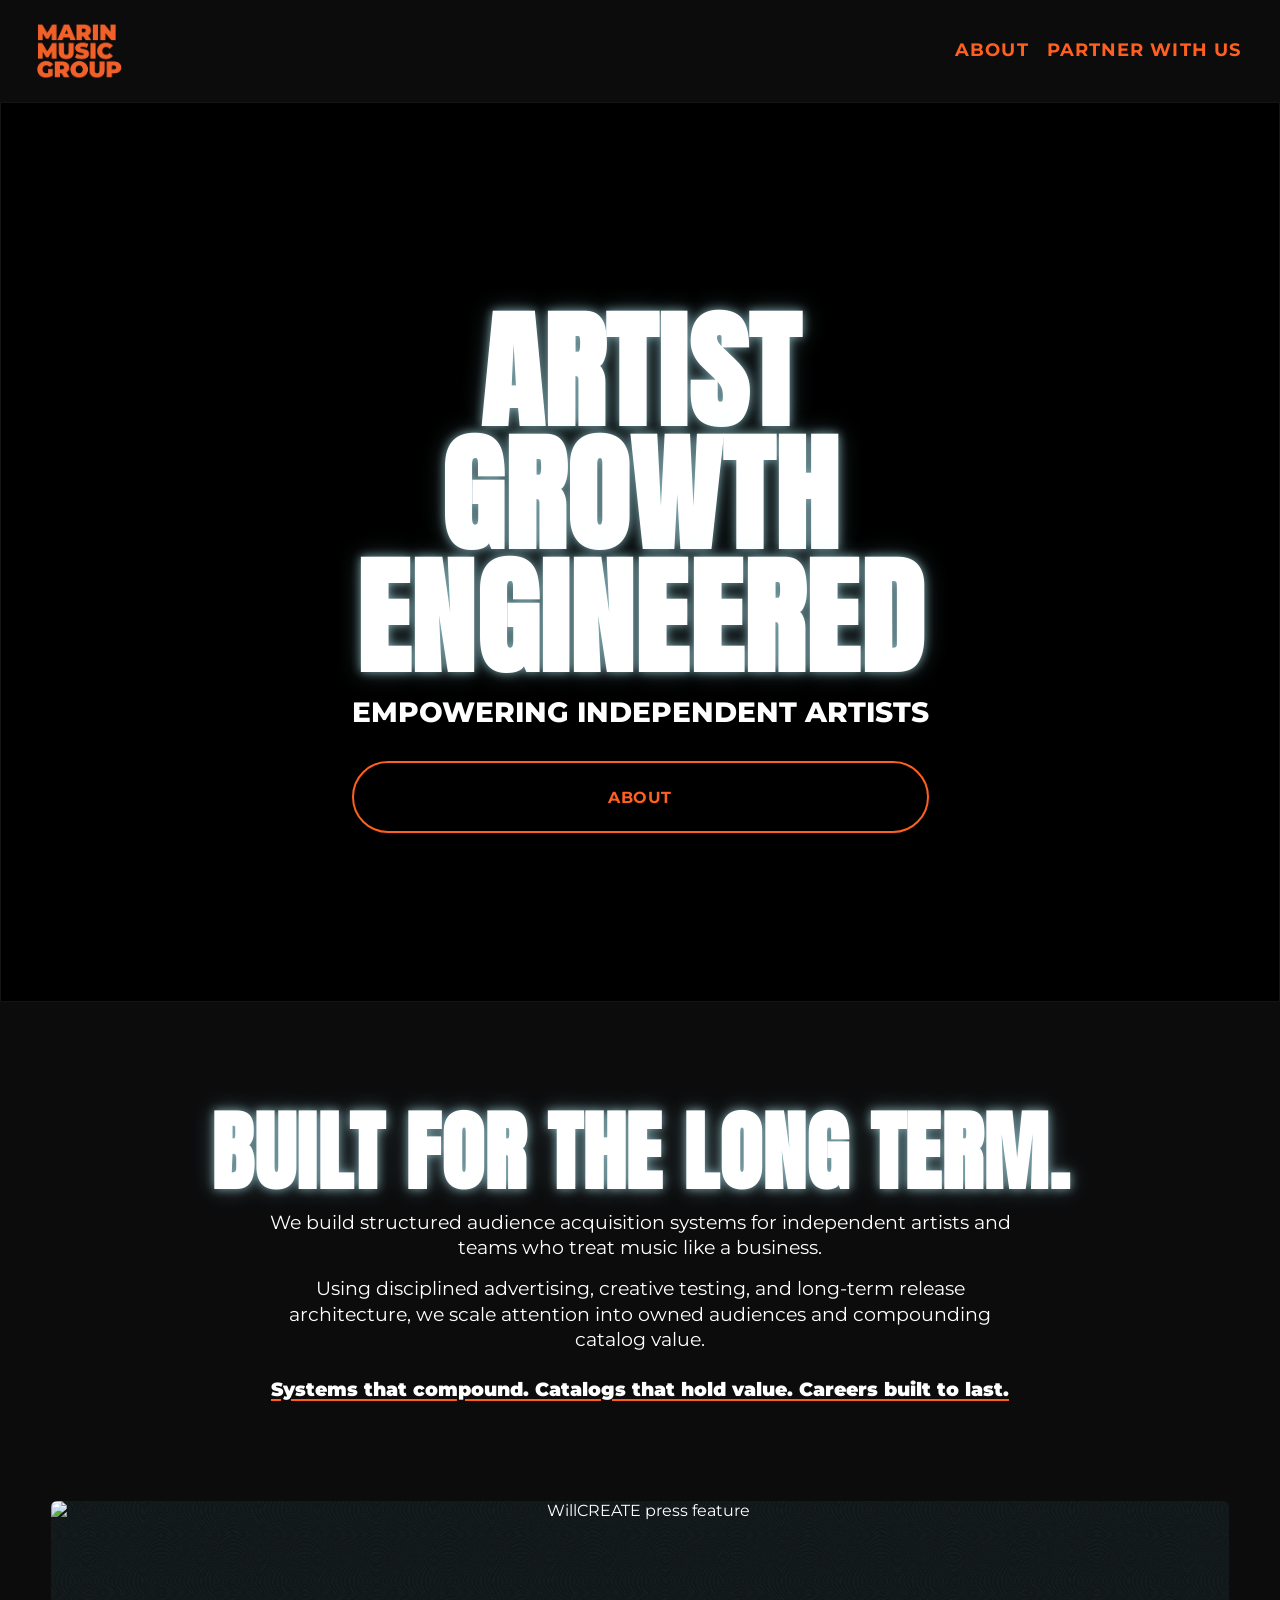
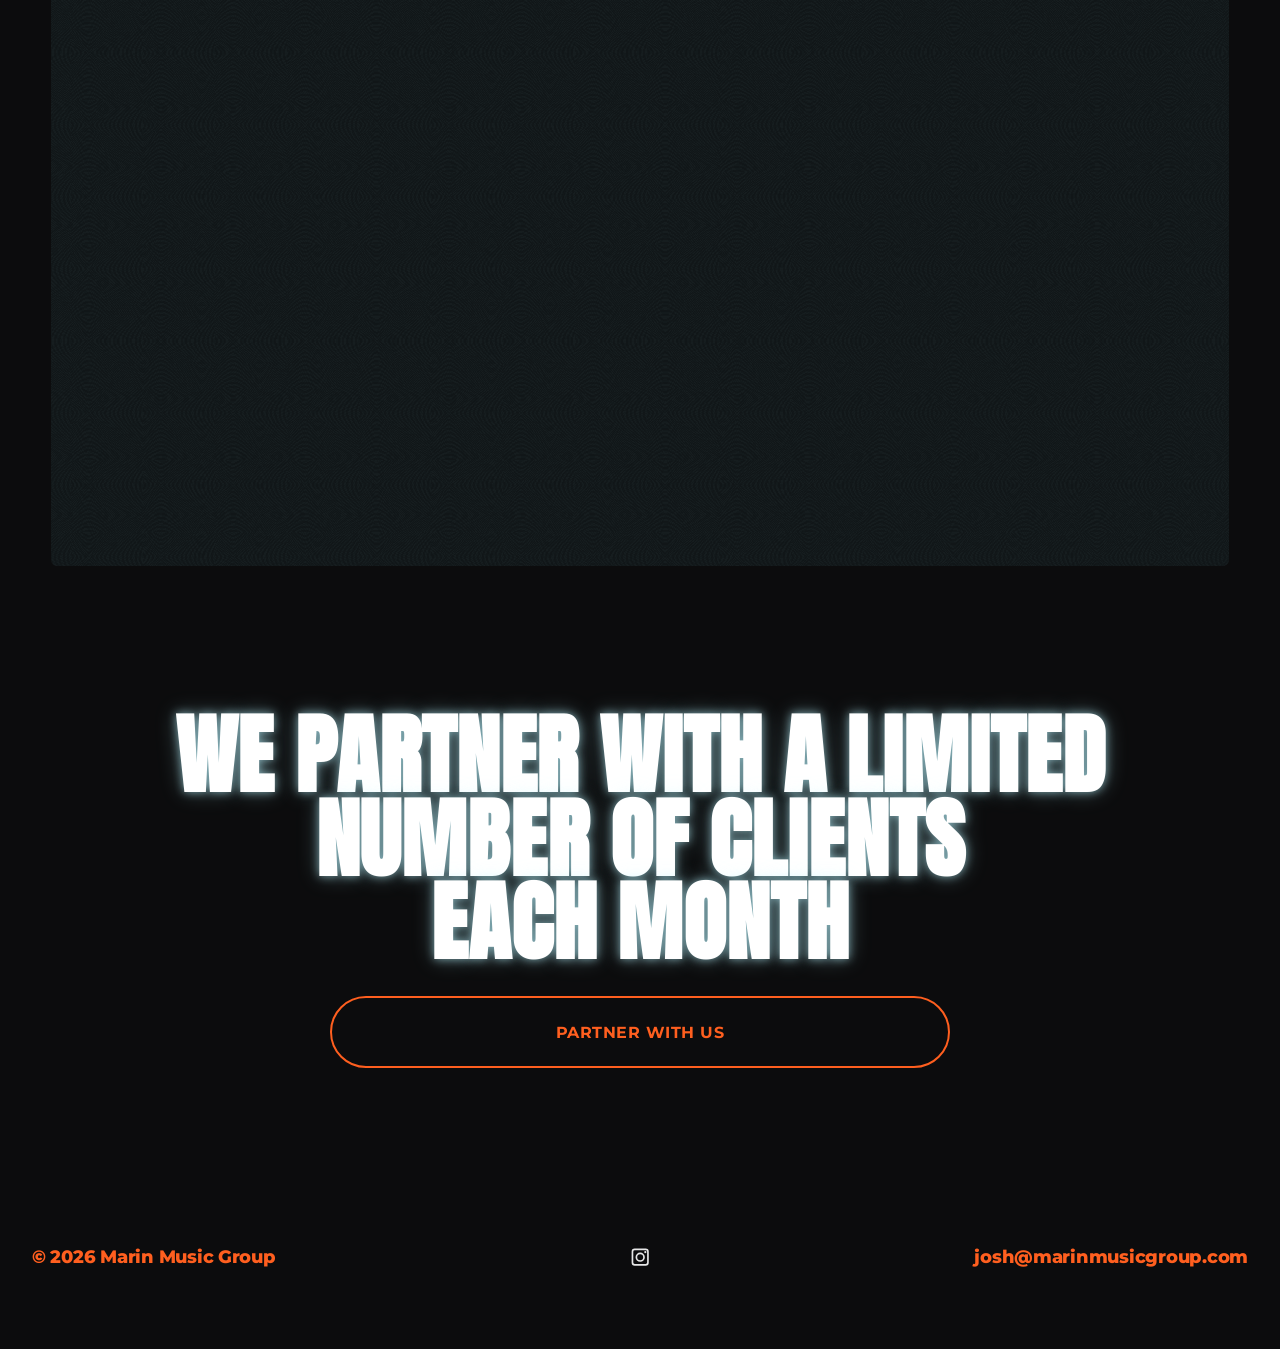
==== index.html @ 9536781b "icon" ====
<!DOCTYPE html>
<html lang="en">
<head>
  <meta charset="UTF-8">
  <meta name="viewport" content="width=device-width, initial-scale=1.0">
  <title>Marin Music Group</title>
  <meta name="description" content="Marin Music Group - Artist Growth Engineered">
  <link rel="icon" type="image/png" href="Assets/Images/MMG-Logo-Black.png">
  <link rel="preconnect" href="https://fonts.googleapis.com">
  <link rel="preconnect" href="https://fonts.gstatic.com" crossorigin>
  <link href="https://fonts.googleapis.com/css2?family=Anton&family=Montserrat:ital,wght@0,400;0,600;0,800;1,400&display=swap" rel="stylesheet">
  <link rel="stylesheet" href="style.css">
  <script defer src="/_vercel/insights/script.js"></script>
  <script defer src="script.js"></script>
</head>
<body>
  <header class="site-header">
    <div class="shell nav-row">
      <a class="brand" href="/">
        <img src="Assets/Images/MMG-Logo-Final.png" alt="Marin Music Group">
      </a>
      <button class="nav-toggle" type="button" aria-label="Toggle navigation" aria-expanded="false" aria-controls="main-nav">
        <span></span>
        <span></span>
      </button>
      <nav id="main-nav" class="mobile-nav bottom-nav" aria-label="Main navigation">
        <a href="/about" class="nav-item">ABOUT</a>
        <a href="/partner-with-us" class="nav-item">PARTNER WITH US</a>
      </nav>
    </div>
  </header>

  <main>
    <section id="hero" class="hero shell">
      <video class="video-slot" autoplay muted loop playsinline preload="metadata">
        <source src="Assets/Videos/MMG-Header-Video-Compressed.mp4" type="video/mp4">
      </video>

      <div class="hero-content reveal">
        <h1>ARTIST<br>GROWTH<br>ENGINEERED</h1>
        <p>EMPOWERING INDEPENDENT ARTISTS</p>
        <a href="/about" class="oval-btn hero-cta">ABOUT</a>
      </div>
    </section>

    <section id="about" class="about shell">
      <div class="about-text reveal">
        <h2 class="glow-title">BUILT FOR THE LONG TERM.</h2>

        <p class="about-copy">
          We build structured audience acquisition systems for independent artists and teams who treat music like a business.
        </p>

        <p class="about-copy about-copy-single-line">
          Using disciplined advertising, creative testing, and long-term release architecture, we scale attention into owned audiences and compounding catalog value.
          <br><br>
          <span class="about-copy-emphasis">Systems that compound. Catalogs that hold value. Careers built to last.</span>
        </p>
      </div>

      <div class="image-slot reveal">
        <img src="Assets/Images/WillCREATE-Press-1.jpg" alt="WillCREATE press feature">
      </div>
    </section>

    <section id="partner" class="partner shell">
      <h2 class="glow-title reveal">WE PARTNER WITH A <span class="accent-underline">LIMITED</span> NUMBER OF CLIENTS <span class="no-wrap">EACH MONTH</span></h2>
      <a href="/partner-with-us" class="oval-btn oval-btn-accent reveal">PARTNER WITH US</a>
    </section>
  </main>

  <footer class="site-footer shell reveal">
    <p class="copyright">© 2026 Marin Music Group</p>

    <nav class="socials" aria-label="Social links">
      <a href="https://www.instagram.com/marinmusicgroup" aria-label="Instagram">
        <svg viewBox="0 0 24 24" aria-hidden="true">
          <path d="M12 7a5 5 0 1 0 0 10 5 5 0 0 0 0-10zm0 8.2a3.2 3.2 0 1 1 0-6.4 3.2 3.2 0 0 1 0 6.4z"></path>
          <path d="M17.8 2.8H6.2A3.4 3.4 0 0 0 2.8 6.2v11.6a3.4 3.4 0 0 0 3.4 3.4h11.6a3.4 3.4 0 0 0 3.4-3.4V6.2a3.4 3.4 0 0 0-3.4-3.4zm1.6 15a1.6 1.6 0 0 1-1.6 1.6H6.2a1.6 1.6 0 0 1-1.6-1.6V6.2a1.6 1.6 0 0 1 1.6-1.6h11.6a1.6 1.6 0 0 1 1.6 1.6v11.6z"></path>
          <circle cx="17.5" cy="6.5" r="1.2"></circle>
        </svg>
      </a>
</nav>

    <a class="email" href="mailto:josh@marinmusicgroup.com">josh@marinmusicgroup.com</a>
  </footer>
</body>
</html>
---- style.css ----
:root {
  --bg-black: #0c0c0d;
  --bg-deep: #0c0c0d;
  --text: #ffffff;
  --muted: #ffffff;
  --accent: #ff5f1f;
  --glow: #b6f3ff;
}

* {
  box-sizing: border-box;
  margin: 0;
  padding: 0;
}

body {
  background: #0c0c0d;
  color: var(--text);
  font-family: "Montserrat", sans-serif;
  overflow-x: hidden;
}

.shell {
  width: 100%;
  max-width: none;
  padding-inline: clamp(1rem, 3vw, 2rem);
  margin-inline: auto;
}

.site-header {
  position: sticky;
  top: 0;
  z-index: 20;
  background: #0c0c0d;
  border-bottom: 0;
}

.nav-row {
  min-height: 102px;
  display: grid;
  grid-template-columns: auto 1fr auto;
  align-items: center;
  padding-block: 0;
}

.brand {
  display: flex;
  align-items: center;
  align-self: center;
  height: 100%;
  color: var(--accent);
  text-decoration: none;
  font-family: "Montserrat", sans-serif;
  font-weight: 800;
  letter-spacing: -0.015em;
  font-size: clamp(0.92rem, 2.8vw, 1.1rem);
  line-height: 1;
  text-align: left;
}

.brand img {
  display: block;
  width: auto;
  height: clamp(39px, 4.3vw, 56px);
}

.mobile-nav {
  display: block;
  grid-column: 3;
  justify-self: end;
  text-align: right;
  align-self: center;
  line-height: 1;
}

.mobile-nav .nav-item {
  display: inline-block;
  text-decoration: none;
  color: var(--accent);
  font-size: clamp(0.92rem, 2.8vw, 1.1rem);
  font-weight: 700;
  letter-spacing: 0.06em;
  padding: 0;
  margin: 0 0.45rem;
  line-height: 1;
  position: relative;
  padding-bottom: 0.2rem;
}

.mobile-nav .nav-item::after {
  content: "";
  position: absolute;
  left: 0;
  bottom: 0;
  width: 0;
  height: 2px;
  background: var(--accent);
  transition: width 180ms ease;
}

.mobile-nav .nav-item:hover {
  color: var(--accent);
}

.mobile-nav .nav-item:hover::after {
  width: 100%;
}

.nav-toggle {
  display: none;
  width: 2.2rem;
  height: 2.2rem;
  position: relative;
  border: 0;
  background: transparent;
  padding: 0;
  justify-self: end;
  flex-direction: column;
  align-items: center;
  justify-content: center;
  gap: 0.44rem;
  cursor: pointer;
}

.nav-toggle span {
  display: block;
  width: 1.6rem;
  height: 2px;
  border-radius: 2px;
  background: var(--accent);
  transform-origin: center;
}

.hero {
  position: relative;
  min-height: 100vh;
  padding-top: 40px;
  display: grid;
  align-items: center;
}

.video-slot {
  position: absolute;
  inset: 0;
  background: #000;
  border: 1px solid rgba(255, 255, 255, 0.08);
  width: 100%;
  height: 100%;
  object-fit: cover;
}

.video-slot span {
  position: absolute;
  top: 16px;
  right: 16px;
  font-size: 0.7rem;
  color: rgba(255, 255, 255, 0.45);
  letter-spacing: 0.08em;
}

.hero-content {
  position: relative;
  z-index: 2;
  text-align: center;
  max-width: 980px;
  margin-inline: auto;
  padding-block: clamp(3.2rem, 7vw, 5.6rem);
  transform: translateY(clamp(-34px, -3.4vh, -18px));
}

.hero h1,
.glow-title {
  position: relative;
  display: inline-block;
  font-family: "Anton", sans-serif;
  text-transform: uppercase;
  letter-spacing: 0.01em;
  line-height: 0.96;
  color: #ffffff;
  text-shadow: 0 0 10px rgba(182, 243, 255, 0.62), 0 0 22px rgba(182, 243, 255, 0.28);
  animation: glowPulse 3.2s ease-in-out infinite;
  transition: transform 260ms cubic-bezier(0.22, 1, 0.36, 1), filter 260ms cubic-bezier(0.22, 1, 0.36, 1);
  will-change: transform;
}


.hero h1:hover,
.glow-title:hover {
  transform: translate3d(0, -3px, 0) scale(1.012);
  filter: brightness(1.08);
}

.partner .glow-title:hover {
  transform: translate3d(0, -3px, 0) scale(1.012);
  filter: brightness(1.08);
}

.hero h1 {
  font-size: clamp(4.2rem, 10vw, 9.2rem);
}

.hero p {
  margin-top: 1rem;
  font-weight: 800;
  font-size: clamp(1.1rem, 2.2vw, 1.9rem);
}

.hero-cta {
  margin-top: 1.25rem;
  width: min(100%, 620px);
}

.oval-btn {
  margin: 2rem auto 0;
  width: min(100%, 760px);
  min-height: 72px;
  border: 2px solid #ffffff;
  border-radius: 999px;
  display: grid;
  place-items: center;
  text-decoration: none;
  color: #ffffff;
  font-weight: 700;
  letter-spacing: 0.03em;
}

.oval-btn.hero-cta,
.oval-btn.oval-btn-accent {
  border-color: var(--accent);
  color: var(--accent);
  background: transparent;
  width: min(100%, 620px);
  transition: transform 260ms cubic-bezier(0.22, 1, 0.36, 1), width 260ms cubic-bezier(0.22, 1, 0.36, 1), box-shadow 260ms ease, background-color 260ms ease;
}

.oval-btn.hero-cta:hover,
.oval-btn.hero-cta:focus-visible,
.oval-btn.oval-btn-accent:hover,
.oval-btn.oval-btn-accent:focus-visible {
  width: min(100%, 690px);
  transform: translateY(-1px) scale(1.015);
  background: rgba(255, 95, 31, 0.08);
  box-shadow: 0 0 24px rgba(255, 95, 31, 0.28);
}

.oval-btn:hover {
  opacity: 0.9;
}

.about {
  background: var(--bg-deep);
  text-align: center;
  padding: clamp(3.4rem, 8vw, 5rem) 0 3.2rem;
}

.about h2 {
  font-size: clamp(3.2rem, 6.8vw, 6.2rem);
}

.about-text {
  max-width: 1100px;
  margin-inline: auto;
  padding-top: clamp(1rem, 3vw, 1.8rem);
  padding-bottom: clamp(1.8rem, 5vw, 3rem);
}

.about-text .glow-title {
  white-space: normal;
  text-wrap: balance;
}

.about-copy {
  margin: 1rem auto 0;
  max-width: 760px;
  font-size: clamp(0.96rem, 1.45vw, 1.25rem);
  line-height: 1.35;
  color: #ffffff;
}

.about-copy-single-line {
  white-space: normal;
  font-size: clamp(0.96rem, 1.45vw, 1.25rem);
}

.about-copy-emphasis {
  display: inline-block;
  font-family: "Montserrat", sans-serif;
  font-weight: 900;
  text-decoration: underline;
  text-decoration-color: var(--accent);
  text-decoration-thickness: 2px;
  text-underline-offset: 0.18em;
}

.about-copy strong {
  font-weight: 800;
}

.about-copy em {
  font-style: italic;
}

.about-highlight {
  margin-top: 1rem;
  font-size: clamp(1rem, 1.65vw, 1.35rem);
  text-decoration: underline;
  text-decoration-color: var(--accent);
  text-decoration-thickness: 2px;
  font-weight: 700;
}

.image-slot {
  --mx: 0px;
  --my: 0px;
  margin-top: clamp(2rem, 6vw, 3.2rem);
  width: min(100% - clamp(3rem, 8vw, 8rem), 1700px);
  margin-inline: auto;
  height: min(88vh, 52vw);
  position: relative;
  overflow: hidden;
  background: #12181a;
  border-radius: 6px;
}

.image-slot img {
  position: relative;
  z-index: 1;
  width: 100%;
  height: 100%;
  object-fit: cover;
  display: block;
}

.image-slot::after {
  content: "";
  position: absolute;
  inset: -35%;
  z-index: 2;
  pointer-events: none;
  opacity: 0.17;
  mix-blend-mode: soft-light;
  background-image:
    repeating-radial-gradient(circle at 25% 35%, rgba(255, 255, 255, 0.34) 0 0.65px, rgba(0, 0, 0, 0.32) 0.65px 1.3px),
    repeating-radial-gradient(circle at 70% 60%, rgba(255, 255, 255, 0.28) 0 0.55px, rgba(0, 0, 0, 0.28) 0.55px 1.1px),
    repeating-linear-gradient(0deg, rgba(255, 255, 255, 0.1) 0 1px, rgba(0, 0, 0, 0.08) 1px 2px);
  background-size: 72px 72px, 58px 58px, 100% 3px;
  animation: grainDrift 5.2s linear infinite, grainRapid 95ms steps(4) infinite, softFlicker 2.8s steps(3) infinite;
  transform: translate(calc(var(--mx) * 0.5), calc(var(--my) * 0.5));
  transition: transform 35ms linear;
  will-change: background-position, opacity, transform;
  filter: none;
}

.image-slot::before {
  content: "";
  position: absolute;
  inset: 0;
  z-index: 2;
  pointer-events: none;
  background-image:
    repeating-linear-gradient(
      180deg,
      rgba(255, 255, 255, 0.06) 0 1px,
      transparent 1px 4px
    );
  mix-blend-mode: soft-light;
  opacity: 0.06;
  animation: scanFloat 12s linear infinite, gateWeave 6.2s ease-in-out infinite;
  transform: translate(calc(var(--mx) * 0.2), calc(var(--my) * 0.2));
  transition: transform 45ms linear;
}

@keyframes grainDrift {
  0% {
    background-position: 0 0, 0 0, 0 0;
  }
  33% {
    background-position: -11px 8px, 8px -6px, 0 0;
  }
  66% {
    background-position: 8px -9px, -9px 7px, 0 0;
  }
  100% {
    background-position: 0 0, 0 0, 0 0;
  }
}

@keyframes scanFloat {
  0% {
    background-position: 0 0;
  }
  100% {
    background-position: 0 220px;
  }
}

@keyframes softFlicker {
  0% {
    opacity: 0.09;
  }
  35% {
    opacity: 0.13;
  }
  70% {
    opacity: 0.1;
  }
  100% {
    opacity: 0.11;
  }
}

@keyframes grainRapid {
  0% {
    background-position: 0 0, 0 0, 0 0;
  }
  25% {
    background-position: 4px -5px, -5px 4px, 0 0;
  }
  50% {
    background-position: -3px 4px, 4px -3px, 0 0;
  }
  75% {
    background-position: 5px 3px, -4px -5px, 0 0;
  }
  100% {
    background-position: 0 0, 0 0, 0 0;
  }
}

@keyframes gateWeave {
  0% {
    background-position: 0 0;
  }
  25% {
    background-position: 0 1px;
  }
  50% {
    background-position: 0 -1px;
  }
  100% {
    background-position: 0 0;
  }
}

@keyframes glowPulse {
  0% {
    text-shadow: 0 0 8px rgba(182, 243, 255, 0.5), 0 0 16px rgba(182, 243, 255, 0.2);
  }
  50% {
    text-shadow: 0 0 14px rgba(182, 243, 255, 0.72), 0 0 28px rgba(182, 243, 255, 0.34);
  }
  100% {
    text-shadow: 0 0 8px rgba(182, 243, 255, 0.5), 0 0 16px rgba(182, 243, 255, 0.2);
  }
}

@keyframes glowPulseMobile {
  0% {
    text-shadow: 0 0 4px rgba(182, 243, 255, 0.2), 0 0 9px rgba(182, 243, 255, 0.07);
  }
  50% {
    text-shadow: 0 0 8px rgba(182, 243, 255, 0.31), 0 0 15px rgba(182, 243, 255, 0.12);
  }
  100% {
    text-shadow: 0 0 4px rgba(182, 243, 255, 0.2), 0 0 9px rgba(182, 243, 255, 0.07);
  }
}

.partner {
  padding: clamp(3.5rem, 9vw, 6rem) 0;
  display: flex;
  flex-direction: column;
  align-items: center;
  text-align: center;
  background: var(--bg-deep);
}

.partner h2 {
  max-width: 980px;
  margin-inline: auto;
  font-size: clamp(3.2rem, 6.8vw, 6.2rem);
}

.accent-underline {
  text-decoration: none;
  color: inherit;
}

.no-wrap {
  white-space: nowrap;
}

.oval-btn-accent {
  margin-top: 2rem;
}

.site-footer {
  background: var(--bg-deep);
  display: grid;
  grid-template-columns: 1fr auto 1fr;
  align-items: center;
  gap: 1rem;
  text-align: left;
  padding: clamp(2.8rem, 7vw, 4.8rem) clamp(1rem, 3vw, 2rem);
}

.copyright {
  color: var(--accent);
  font-family: "Montserrat", sans-serif;
  font-weight: 800;
  font-size: clamp(0.92rem, 2.8vw, 1.1rem);
  letter-spacing: -0.015em;
}

.socials {
  display: flex;
  justify-content: center;
  align-items: center;
  gap: 0.85rem;
}

.socials a {
  width: 1.95rem;
  height: 1.95rem;
  display: inline-flex;
  align-items: center;
  justify-content: center;
  color: rgba(255, 255, 255, 0.9);
  text-decoration: none;
}

.socials a svg {
  width: 1.4rem;
  height: 1.4rem;
  fill: currentColor;
}

.socials a:hover {
  color: #ffffff;
}

.email {
  justify-self: end;
  text-align: right;
  color: var(--accent);
  text-decoration: none;
  font-family: "Montserrat", sans-serif;
  font-weight: 800;
  font-size: clamp(0.92rem, 2.8vw, 1.1rem);
  letter-spacing: -0.015em;
}

.reveal {
  opacity: 0;
  transform: translateY(18px);
  transition: opacity 0.7s ease, transform 0.7s ease;
}

.reveal.visible {
  opacity: 1;
  transform: translateY(0);
}

@media (max-width: 900px) {
  .shell {
    padding-inline: 1rem;
  }

  .nav-row {
    min-height: 102px;
    grid-template-columns: auto 1fr auto;
    align-items: center;
    row-gap: 0;
    padding-block: 0;
  }

  .brand {
    grid-column: 1;
    justify-self: start;
    align-self: center;
    text-align: left;
    padding-inline: 0;
    white-space: nowrap;
    font-size: clamp(1rem, 5.2vw, 1.55rem);
    letter-spacing: 0.015em;
  }

  .brand img {
    height: clamp(45px, 5vw, 64px);
  }

  .nav-toggle {
    display: inline-flex;
    grid-column: 3;
    justify-self: end;
    z-index: 12;
  }

  .mobile-nav {
    position: fixed;
    top: 102px;
    left: 0;
    width: 100vw;
    height: calc(100dvh - 102px);
    min-height: calc(100dvh - 102px);
    z-index: 10;
    display: flex;
    flex-direction: column;
    align-items: center;
    justify-content: flex-start;
    gap: 0.95rem;
    padding: 7.2rem 1.25rem 2rem;
    background: #0c0c0d;
    opacity: 0;
    pointer-events: none;
    transform: translateY(0);
    transition: opacity 220ms ease;
  }

  .site-header.is-open .mobile-nav {
    opacity: 1;
    pointer-events: auto;
  }

  .mobile-nav .nav-item {
    display: inline-flex;
    align-items: center;
    justify-content: center;
    margin: 0;
    width: min(88vw, 430px);
    min-height: 58px;
    padding: 0.75rem 1.1rem;
    border: 2px solid var(--accent);
    border-radius: 999px;
    font-size: clamp(1.05rem, 4.8vw, 1.45rem);
    text-align: center;
    letter-spacing: 0.03em;
    color: var(--accent);
    font-family: "Montserrat", sans-serif;
    font-weight: 700;
    background: transparent;
  }

  .mobile-nav .nav-item::after {
    display: none;
  }

  .mobile-nav .nav-item:hover {
    color: var(--accent);
  }

  .site-header.is-open .nav-toggle span:nth-child(1) {
    position: absolute;
    top: 50%;
    left: 50%;
    transform: translate(-50%, -50%) rotate(45deg);
  }

  .site-header.is-open .nav-toggle span:nth-child(2) {
    position: absolute;
    top: 50%;
    left: 50%;
    transform: translate(-50%, -50%) rotate(-45deg);
  }

  .nav-toggle span {
    transition: transform 180ms ease, opacity 180ms ease;
  }

  .hero-content {
    padding: 0;
    transform: none;
    min-height: calc(100svh - 102px);
    display: grid;
    align-content: center;
    justify-items: center;
    gap: 0.9rem;
  }

  .hero h1 {
    font-size: clamp(3.8rem, 11vw, 6.6rem);
  }

  .hero h1,
  .glow-title {
    text-shadow: 0 0 6px rgba(182, 243, 255, 0.27), 0 0 13px rgba(182, 243, 255, 0.1);
    animation-name: glowPulseMobile;
  }

  .about-copy {
    font-size: clamp(0.95rem, 2.6vw, 1.1rem);
  }

  .about-text .glow-title {
    white-space: normal;
    font-size: clamp(1.8rem, 7.3vw, 3rem);
    line-height: 1;
  }

  .partner h2 {
    font-size: clamp(1.8rem, 7.3vw, 3rem);
    line-height: 1;
  }

  .image-slot {
    height: min(78vh, 92vw);
    min-height: 0;
  }
}

body.nav-open {
  overflow: hidden;
}

@media (max-width: 700px) {
  .shell {
    padding-inline: 0.75rem;
  }

  .hero {
    min-height: calc(100svh - 102px);
  }

  .hero-content {
    min-height: calc(100svh - 102px);
    padding: 0;
  }

  .hero h1 {
    font-size: clamp(3rem, 15vw, 5.2rem);
  }

  .brand {
    font-size: clamp(0.92rem, 5vw, 1.28rem);
  }

  .mobile-nav .nav-item {
    font-size: 0.92rem;
  }

  .oval-btn {
    min-height: 58px;
  }

  .email {
    line-height: 1;
    word-break: break-word;
  }
}

@media (max-width: 1120px) {
  .site-footer {
    grid-template-columns: 1fr;
    text-align: center;
    justify-items: center;
    gap: 1rem;
  }

  .copyright,
  .email {
    text-align: center;
    justify-self: center;
  }
}
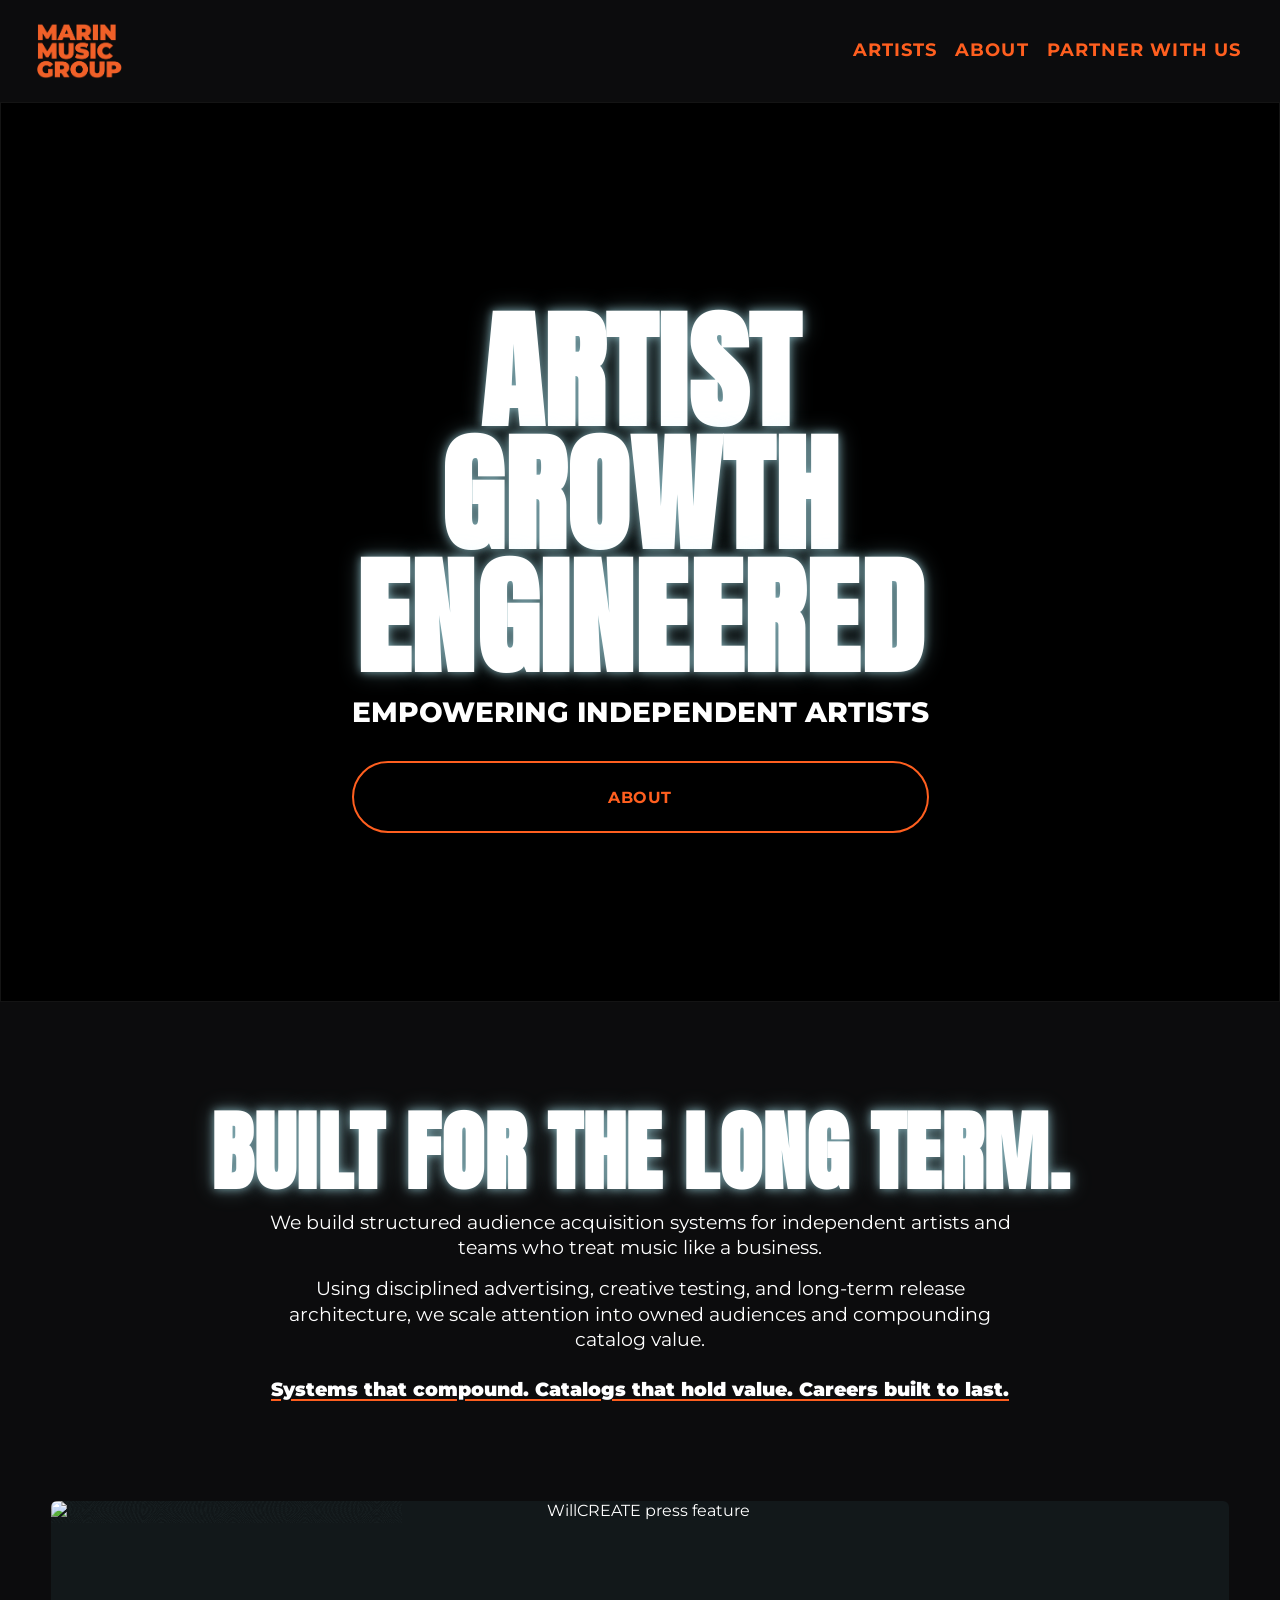
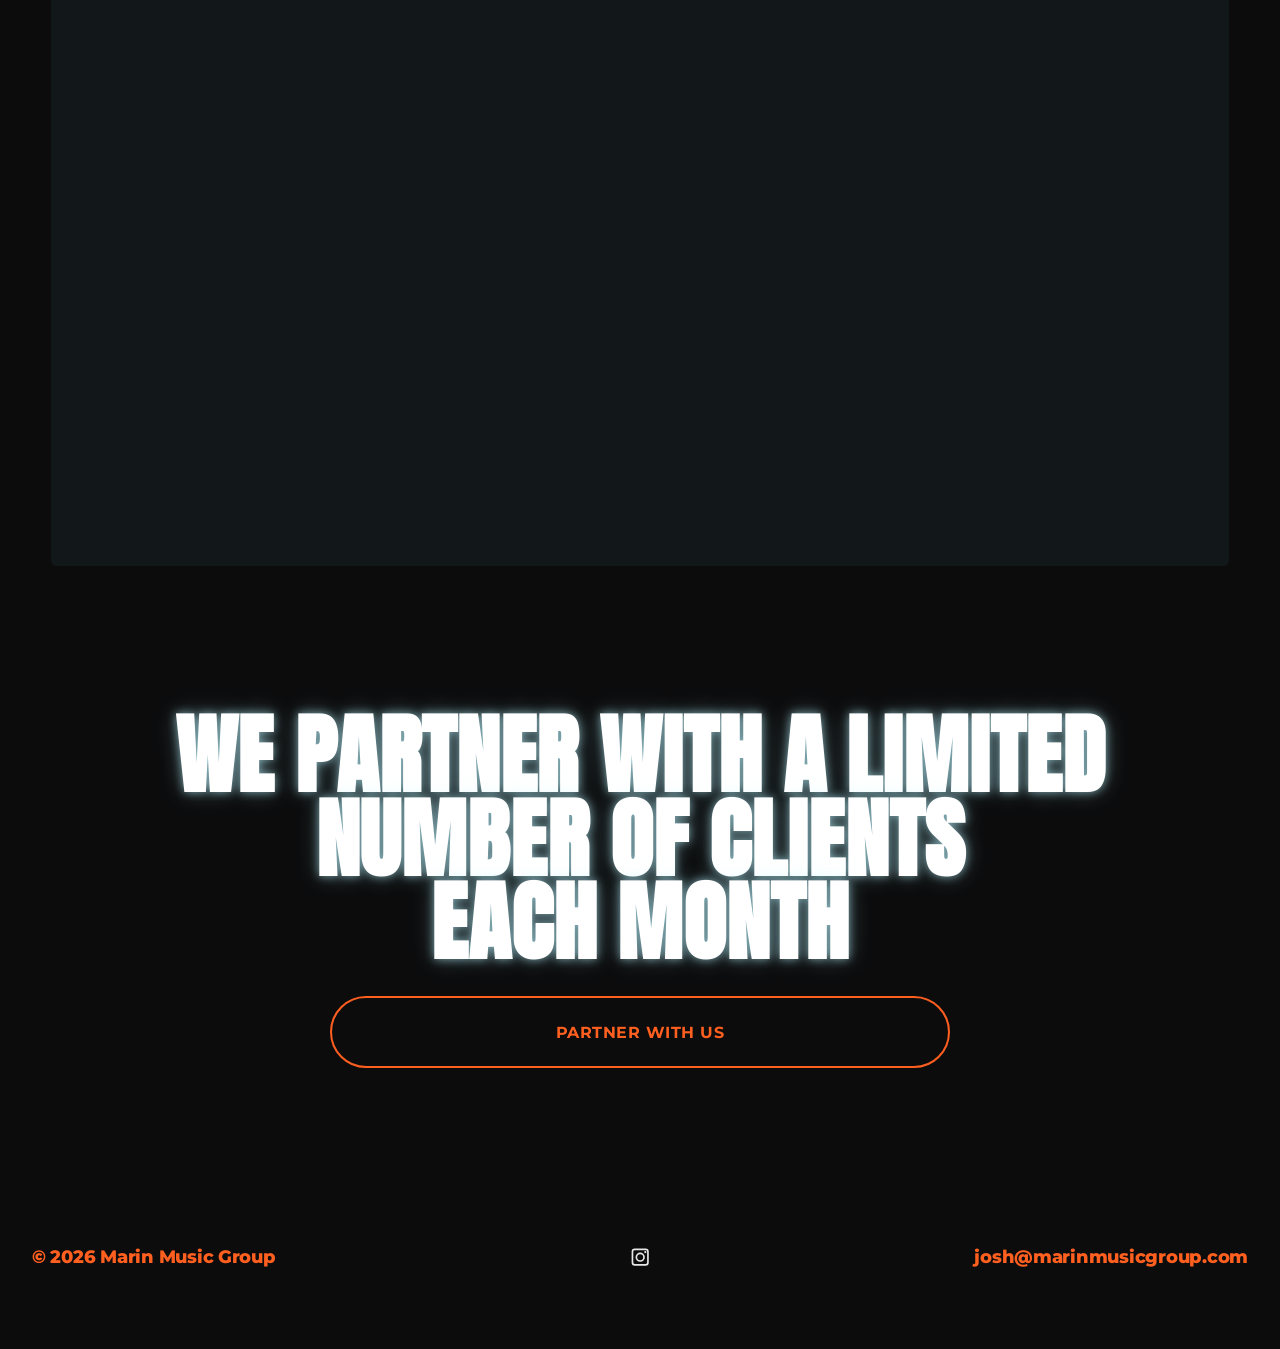
==== commit 577c0bee: "Add artist roster page" ====
--- a/index.html
+++ b/index.html
@@ -5,7 +5,7 @@
   <meta name="viewport" content="width=device-width, initial-scale=1.0">
   <title>Marin Music Group</title>
   <meta name="description" content="Marin Music Group - Artist Growth Engineered">
-  <link rel="icon" type="image/png" href="Assets/Images/MMG-Logo-Black.png">
+  <link rel="icon" type="image/png" href="Assets/Images/MMG-Logo-Final.png">
   <link rel="preconnect" href="https://fonts.googleapis.com">
   <link rel="preconnect" href="https://fonts.gstatic.com" crossorigin>
   <link href="https://fonts.googleapis.com/css2?family=Anton&family=Montserrat:ital,wght@0,400;0,600;0,800;1,400&display=swap" rel="stylesheet">
@@ -24,6 +24,7 @@
         <span></span>
       </button>
       <nav id="main-nav" class="mobile-nav bottom-nav" aria-label="Main navigation">
+        <a href="/artists" class="nav-item">ARTISTS</a>
         <a href="/about" class="nav-item">ABOUT</a>
         <a href="/partner-with-us" class="nav-item">PARTNER WITH US</a>
       </nav>
--- a/style.css
+++ b/style.css
@@ -691,6 +691,11 @@
     font-size: clamp(0.95rem, 2.6vw, 1.1rem);
   }
 
+  .about-copy-emphasis {
+    text-decoration-skip-ink: none;
+    text-underline-offset: 0.28em;
+  }
+
   .about-text .glow-title {
     white-space: normal;
     font-size: clamp(1.8rem, 7.3vw, 3rem);
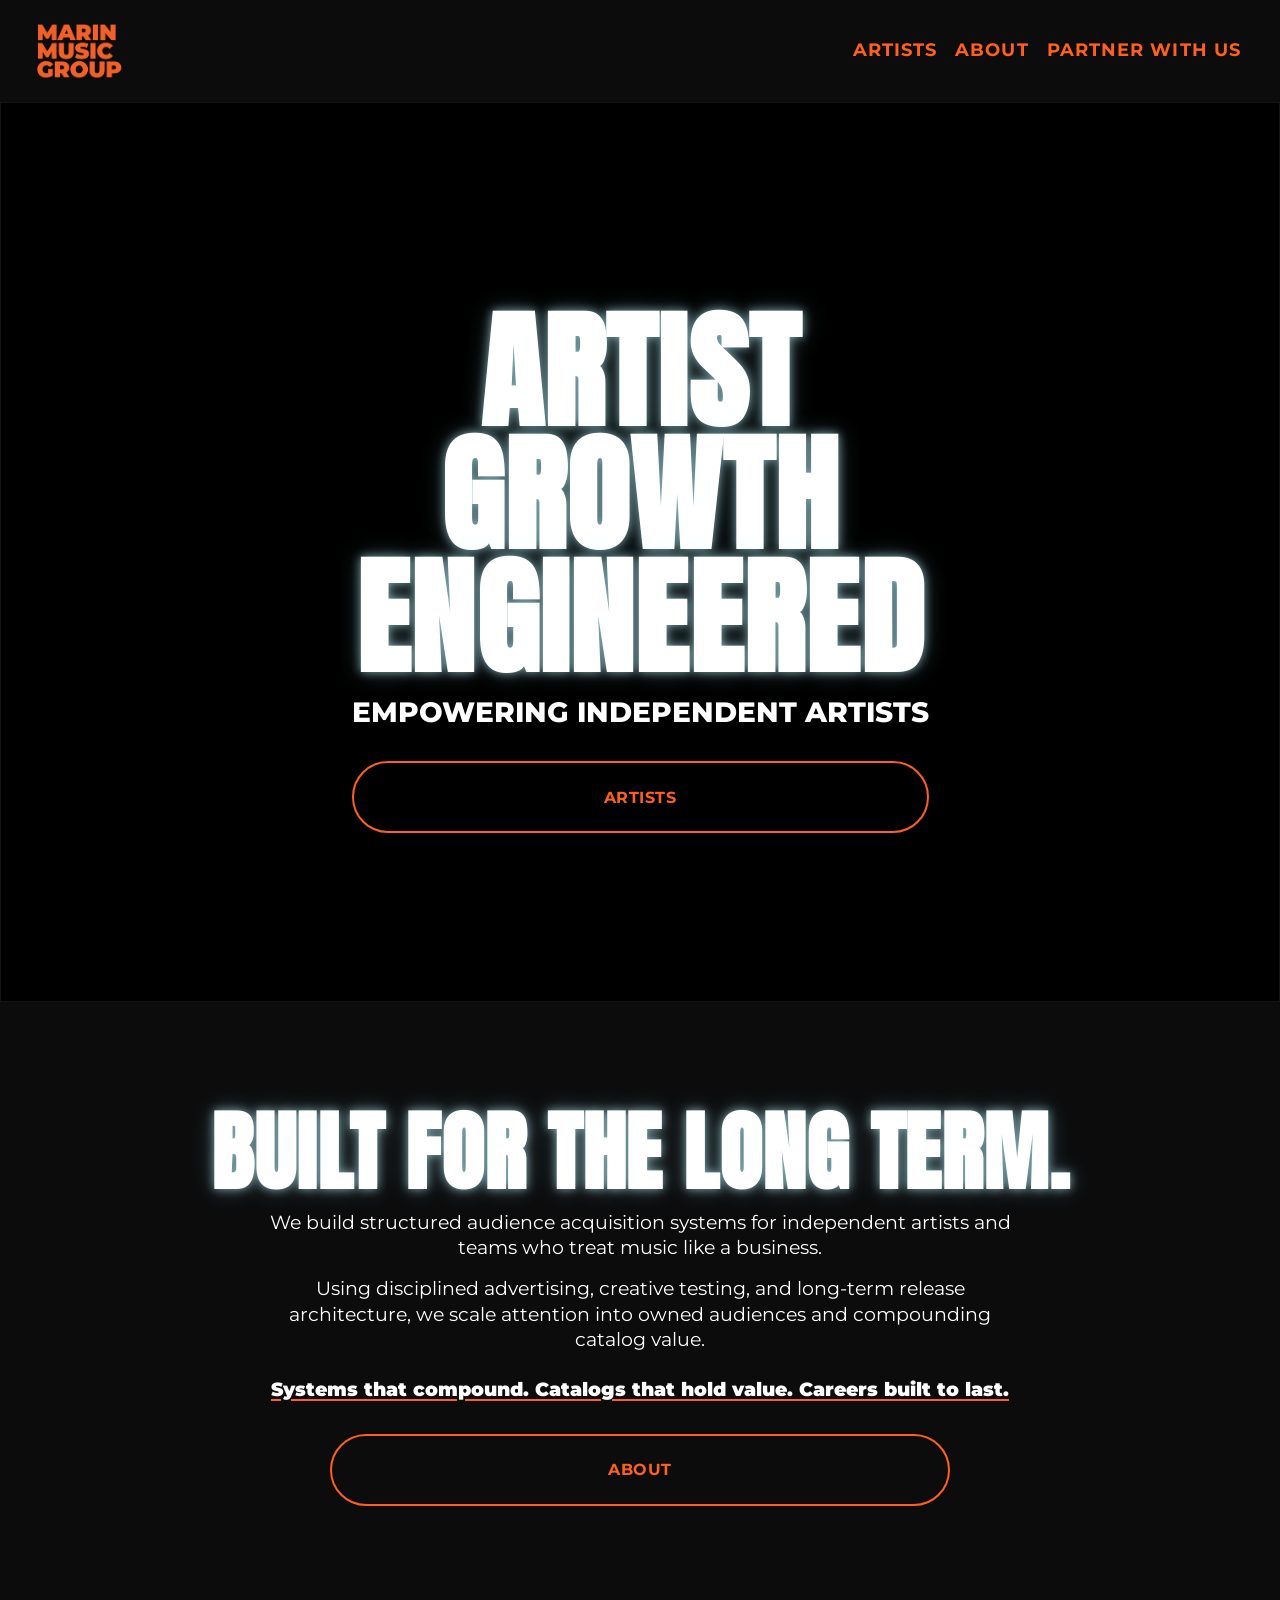
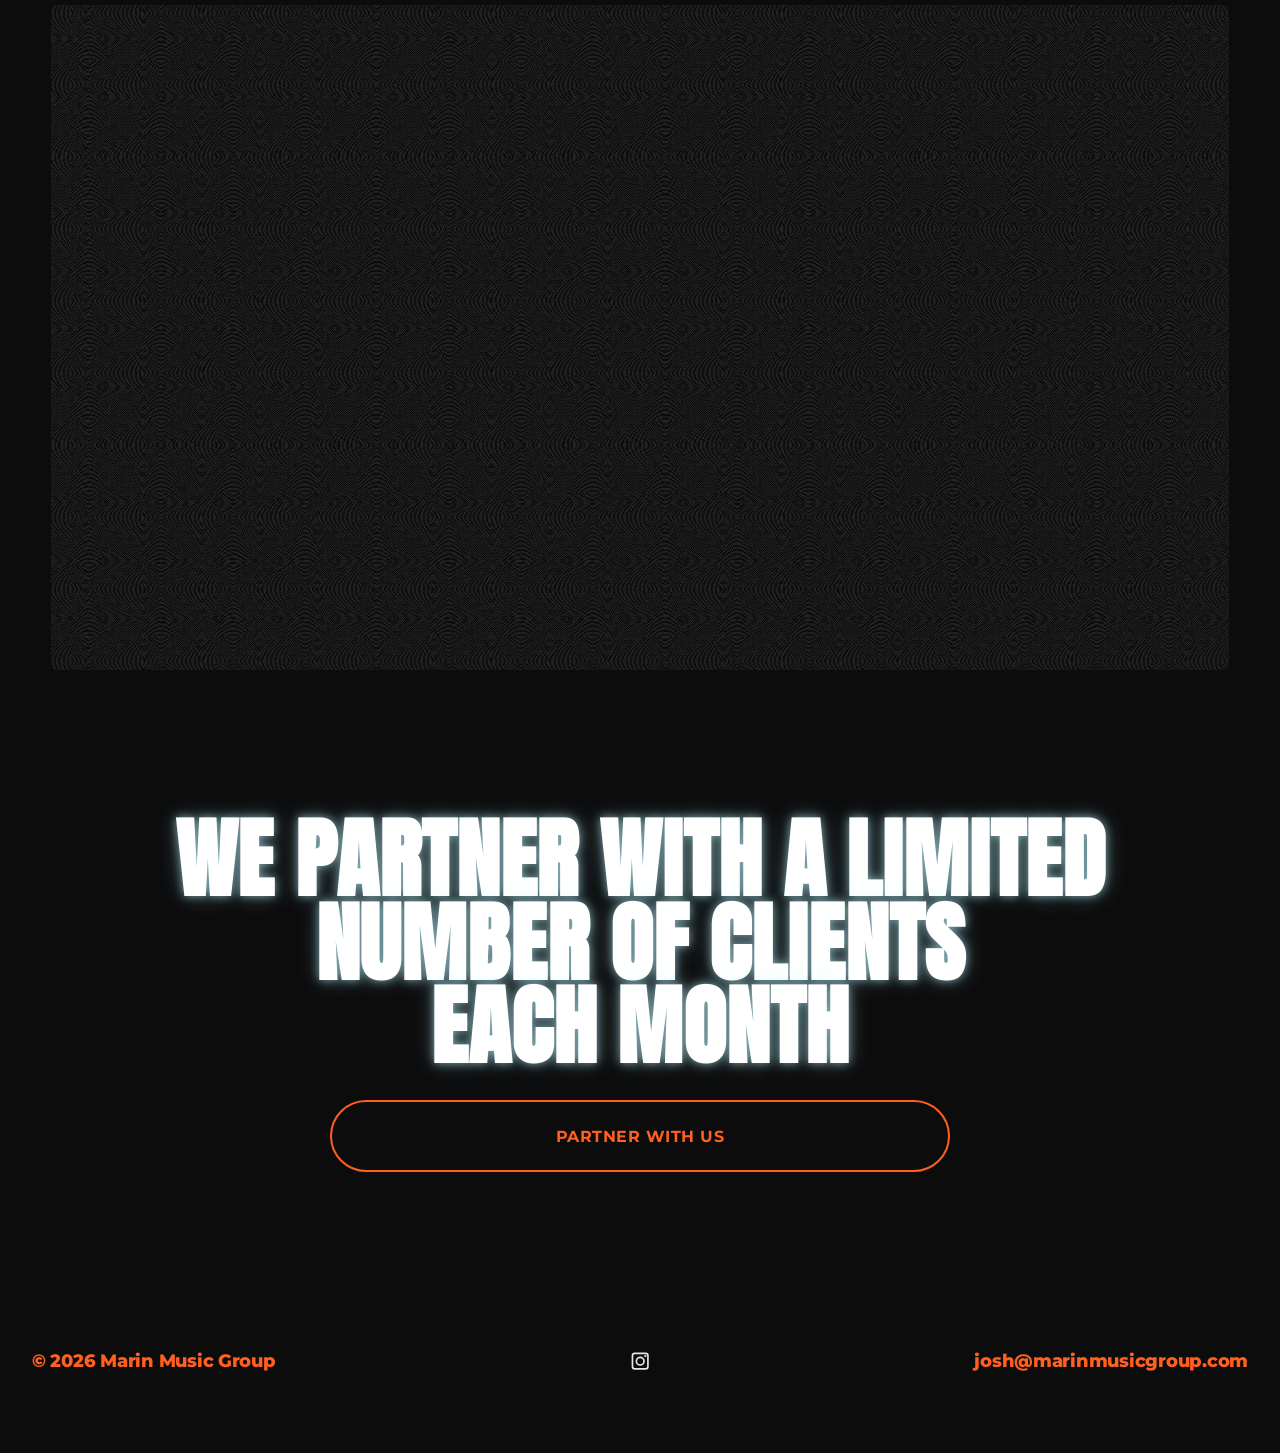
==== commit 9a5395ef: "Update homepage CTAs" ====
--- a/index.html
+++ b/index.html
@@ -40,7 +40,7 @@
       <div class="hero-content reveal">
         <h1>ARTIST<br>GROWTH<br>ENGINEERED</h1>
         <p>EMPOWERING INDEPENDENT ARTISTS</p>
-        <a href="/about" class="oval-btn hero-cta">ABOUT</a>
+        <a href="/artists" class="oval-btn hero-cta">ARTISTS</a>
       </div>
     </section>
 
@@ -57,6 +57,8 @@
           <br><br>
           <span class="about-copy-emphasis">Systems that compound. Catalogs that hold value. Careers built to last.</span>
         </p>
+
+        <a href="/about" class="oval-btn hero-cta about-cta">ABOUT</a>
       </div>
 
       <div class="image-slot reveal">
--- a/style.css
+++ b/style.css
@@ -208,6 +208,10 @@
 .hero-cta {
   margin-top: 1.25rem;
   width: min(100%, 620px);
+}
+
+.about-cta {
+  margin-top: 2rem;
 }
 
 .oval-btn {
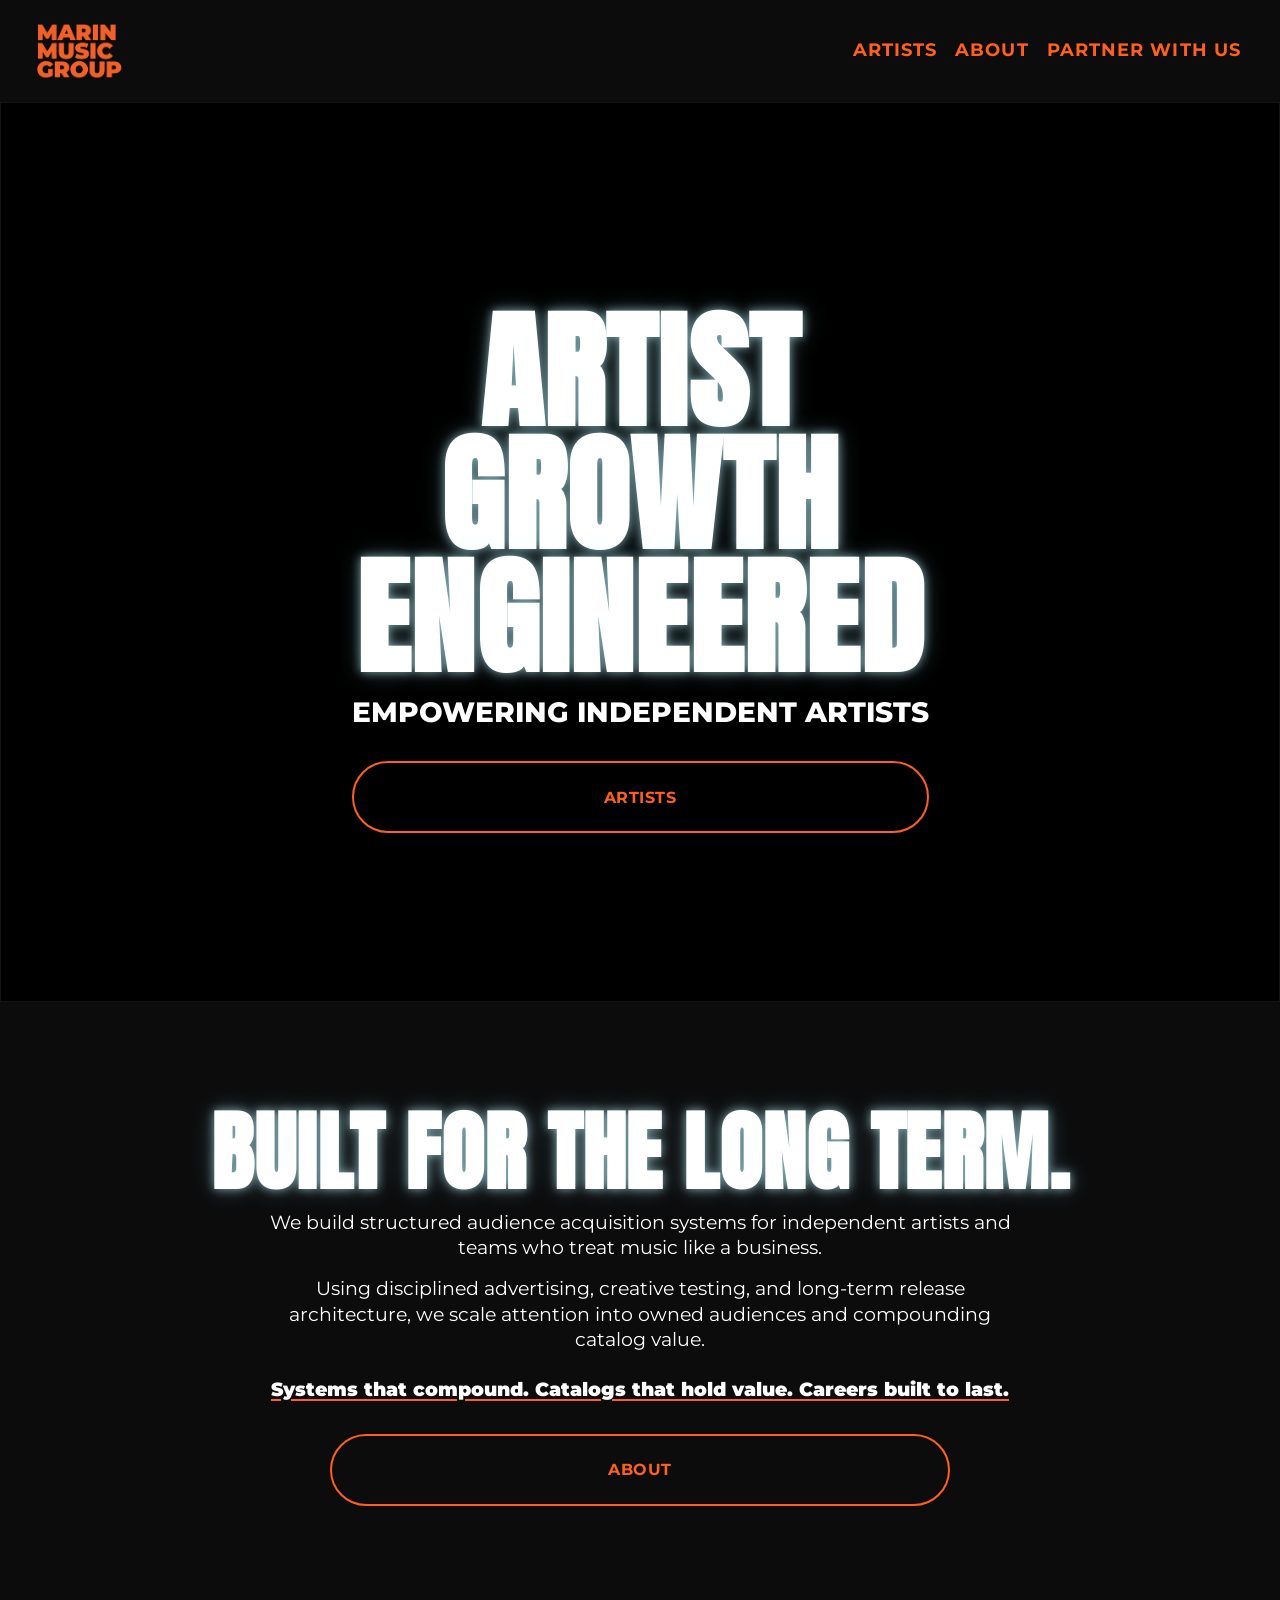
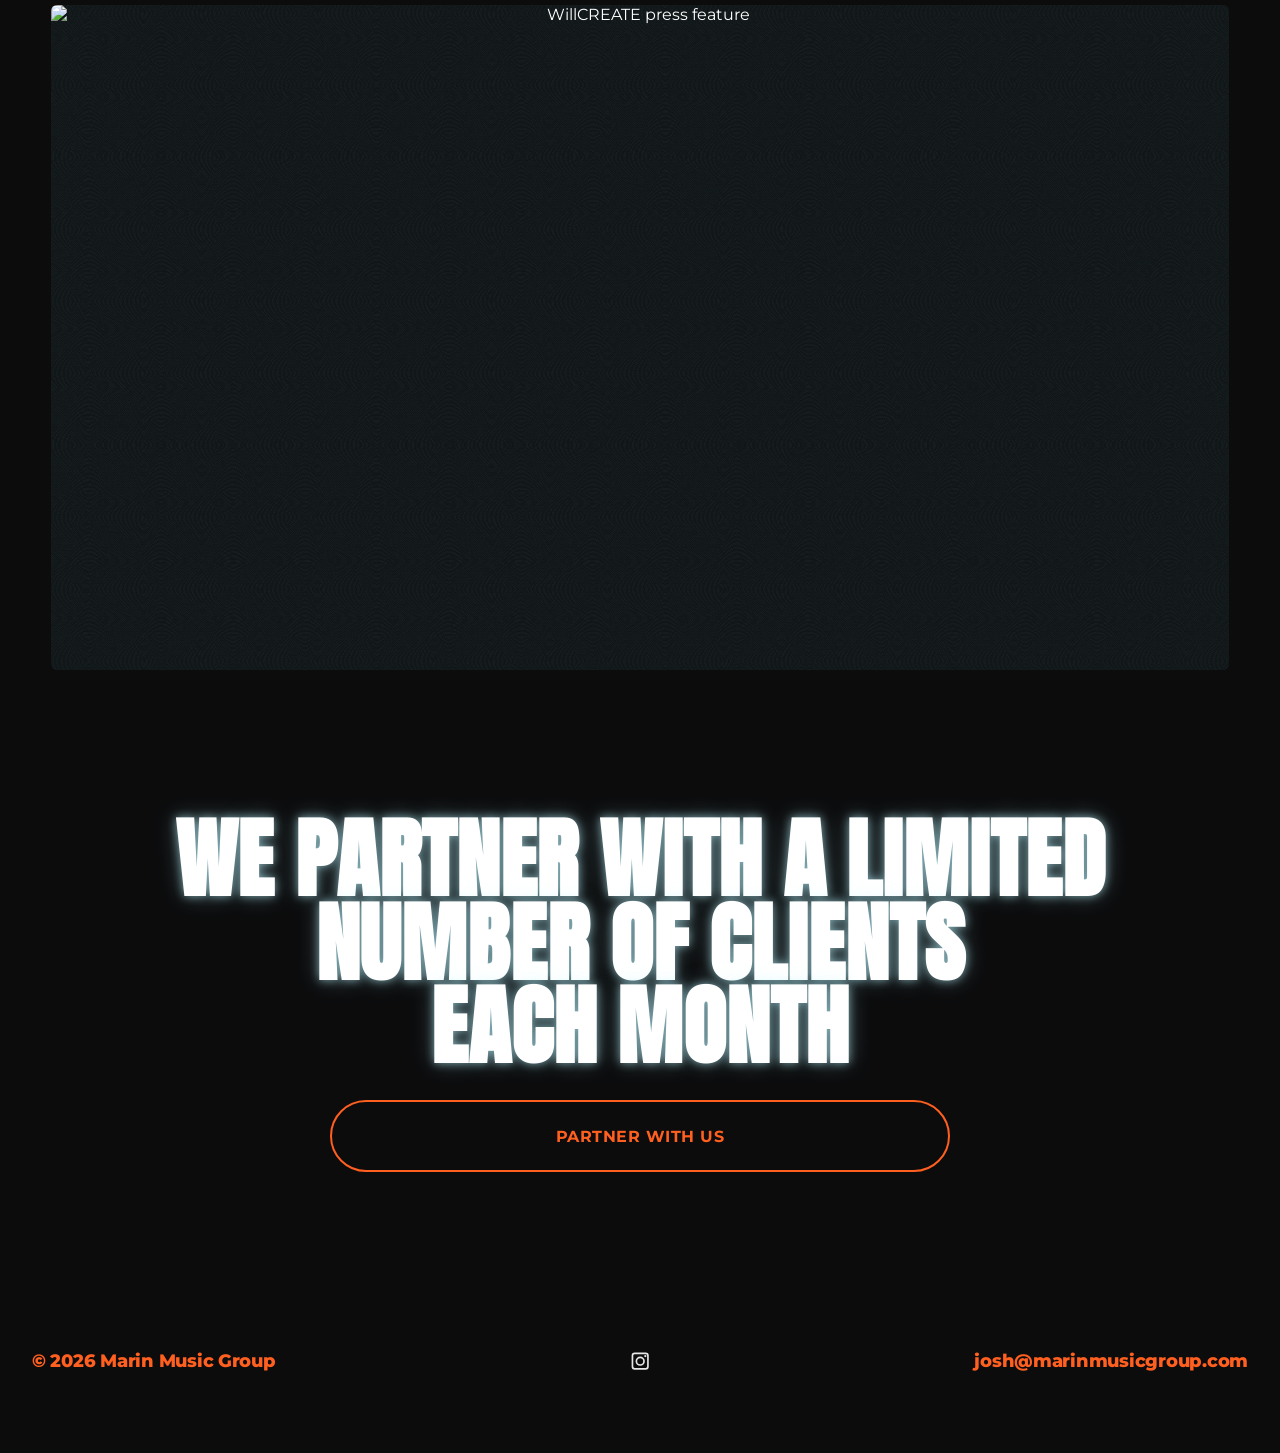
==== commit 602e41cb: "Update homepage header video" ====
--- a/index.html
+++ b/index.html
@@ -34,7 +34,7 @@
   <main>
     <section id="hero" class="hero shell">
       <video class="video-slot" autoplay muted loop playsinline preload="metadata">
-        <source src="Assets/Videos/MMG-Header-Video-Compressed.mp4" type="video/mp4">
+        <source src="Assets/Videos/MMG Web Banner - 9 June 2026 1080p.mp4" type="video/mp4">
       </video>
 
       <div class="hero-content reveal">
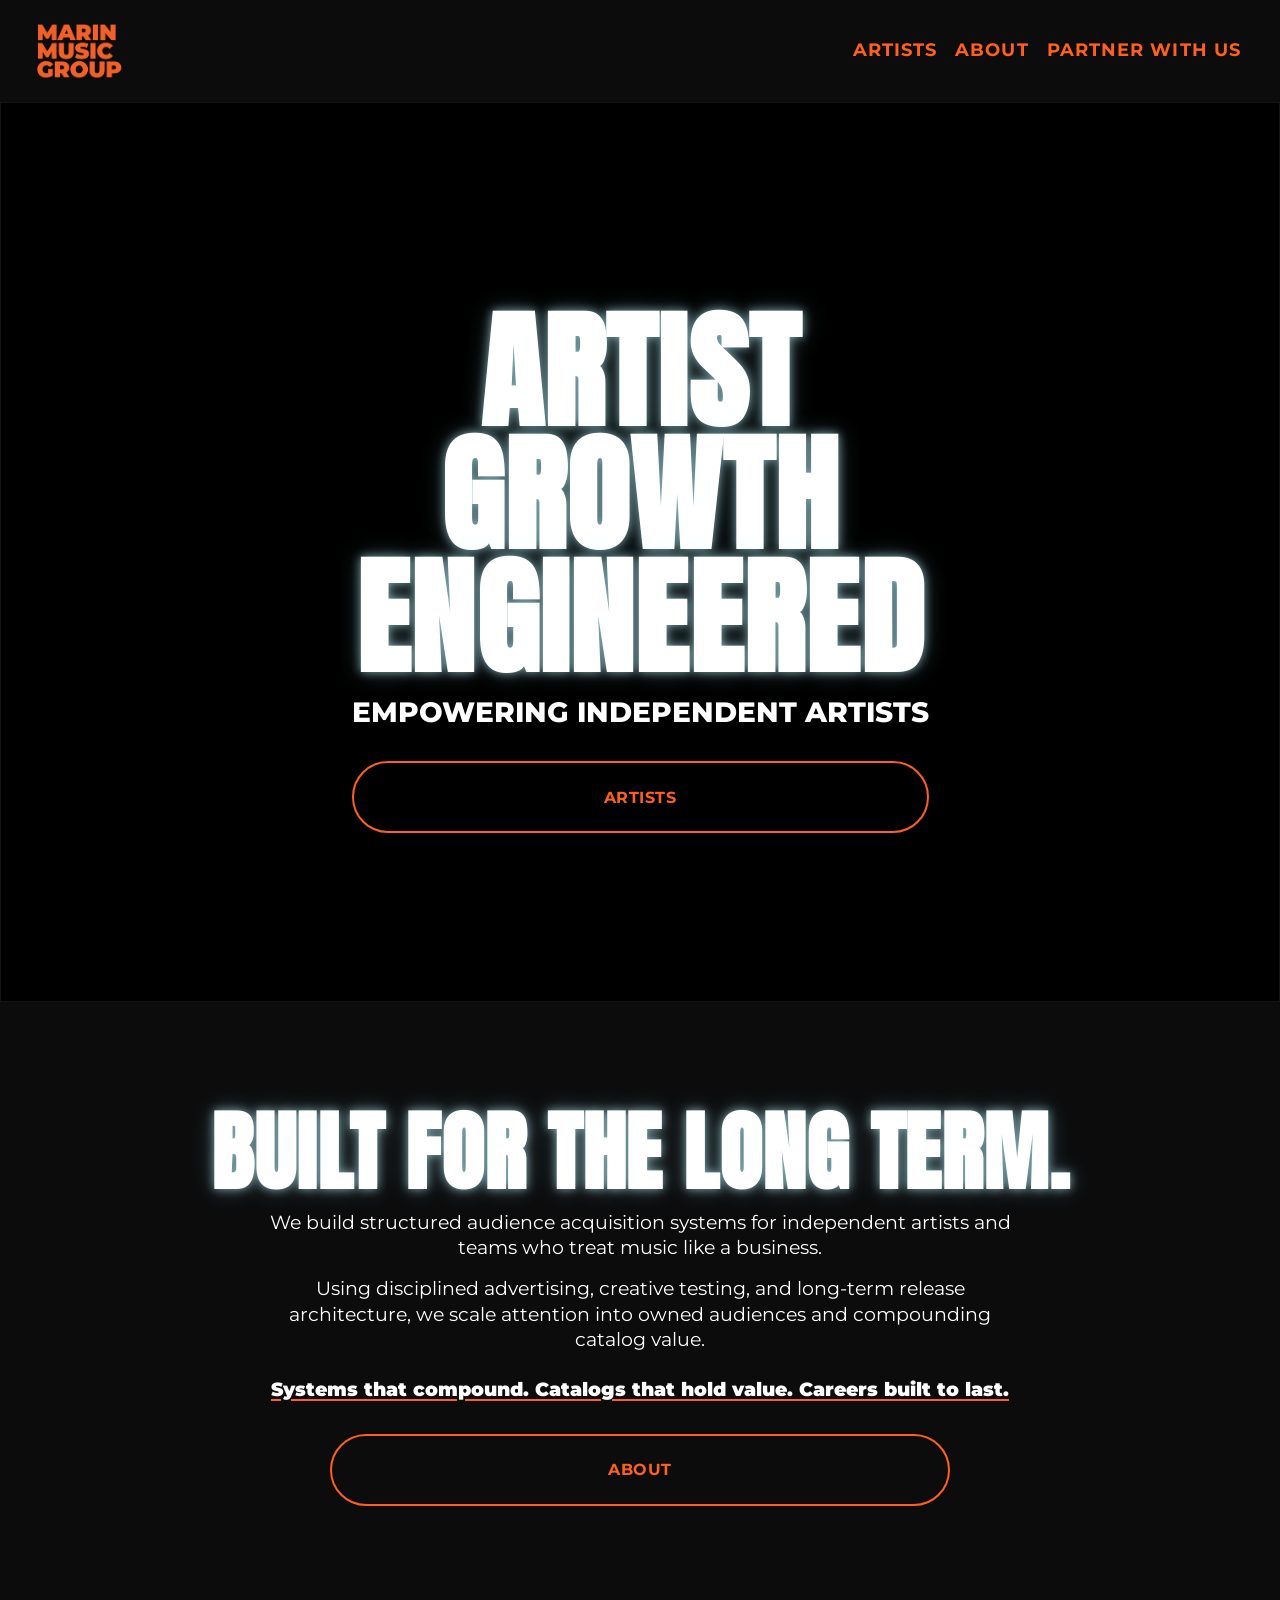
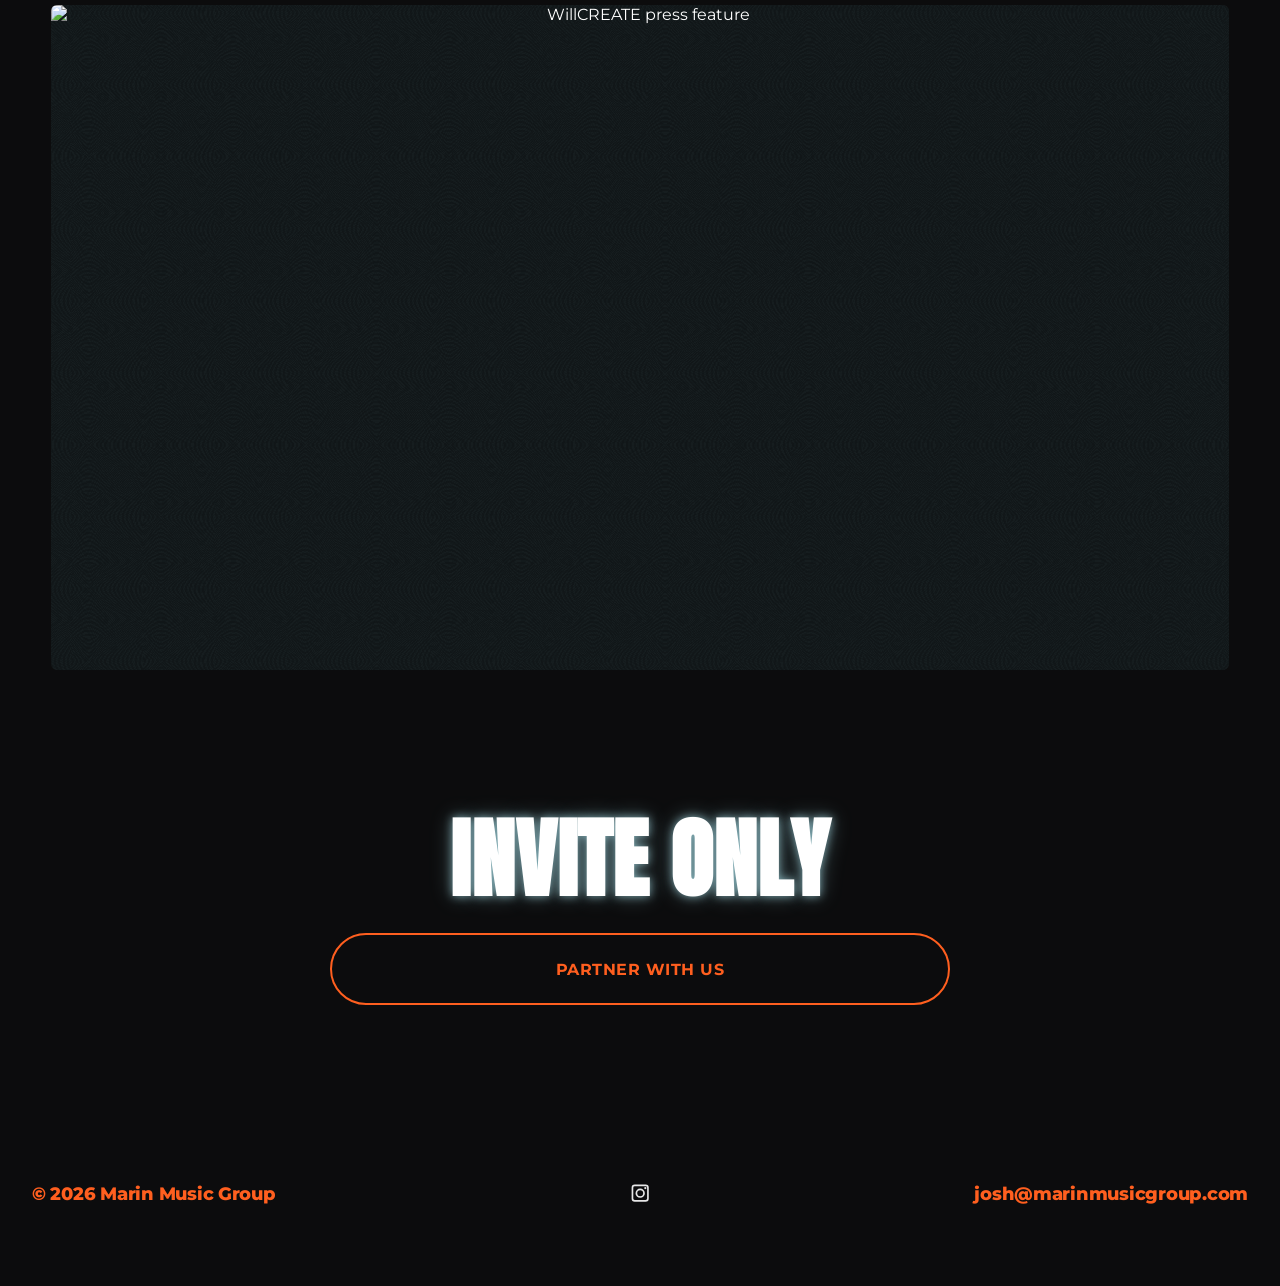
==== commit f918007b: "Update homepage partner heading" ====
--- a/index.html
+++ b/index.html
@@ -67,7 +67,7 @@
     </section>
 
     <section id="partner" class="partner shell">
-      <h2 class="glow-title reveal">WE PARTNER WITH A <span class="accent-underline">LIMITED</span> NUMBER OF CLIENTS <span class="no-wrap">EACH MONTH</span></h2>
+      <h2 class="glow-title reveal">INVITE ONLY</h2>
       <a href="/partner-with-us" class="oval-btn oval-btn-accent reveal">PARTNER WITH US</a>
     </section>
   </main>
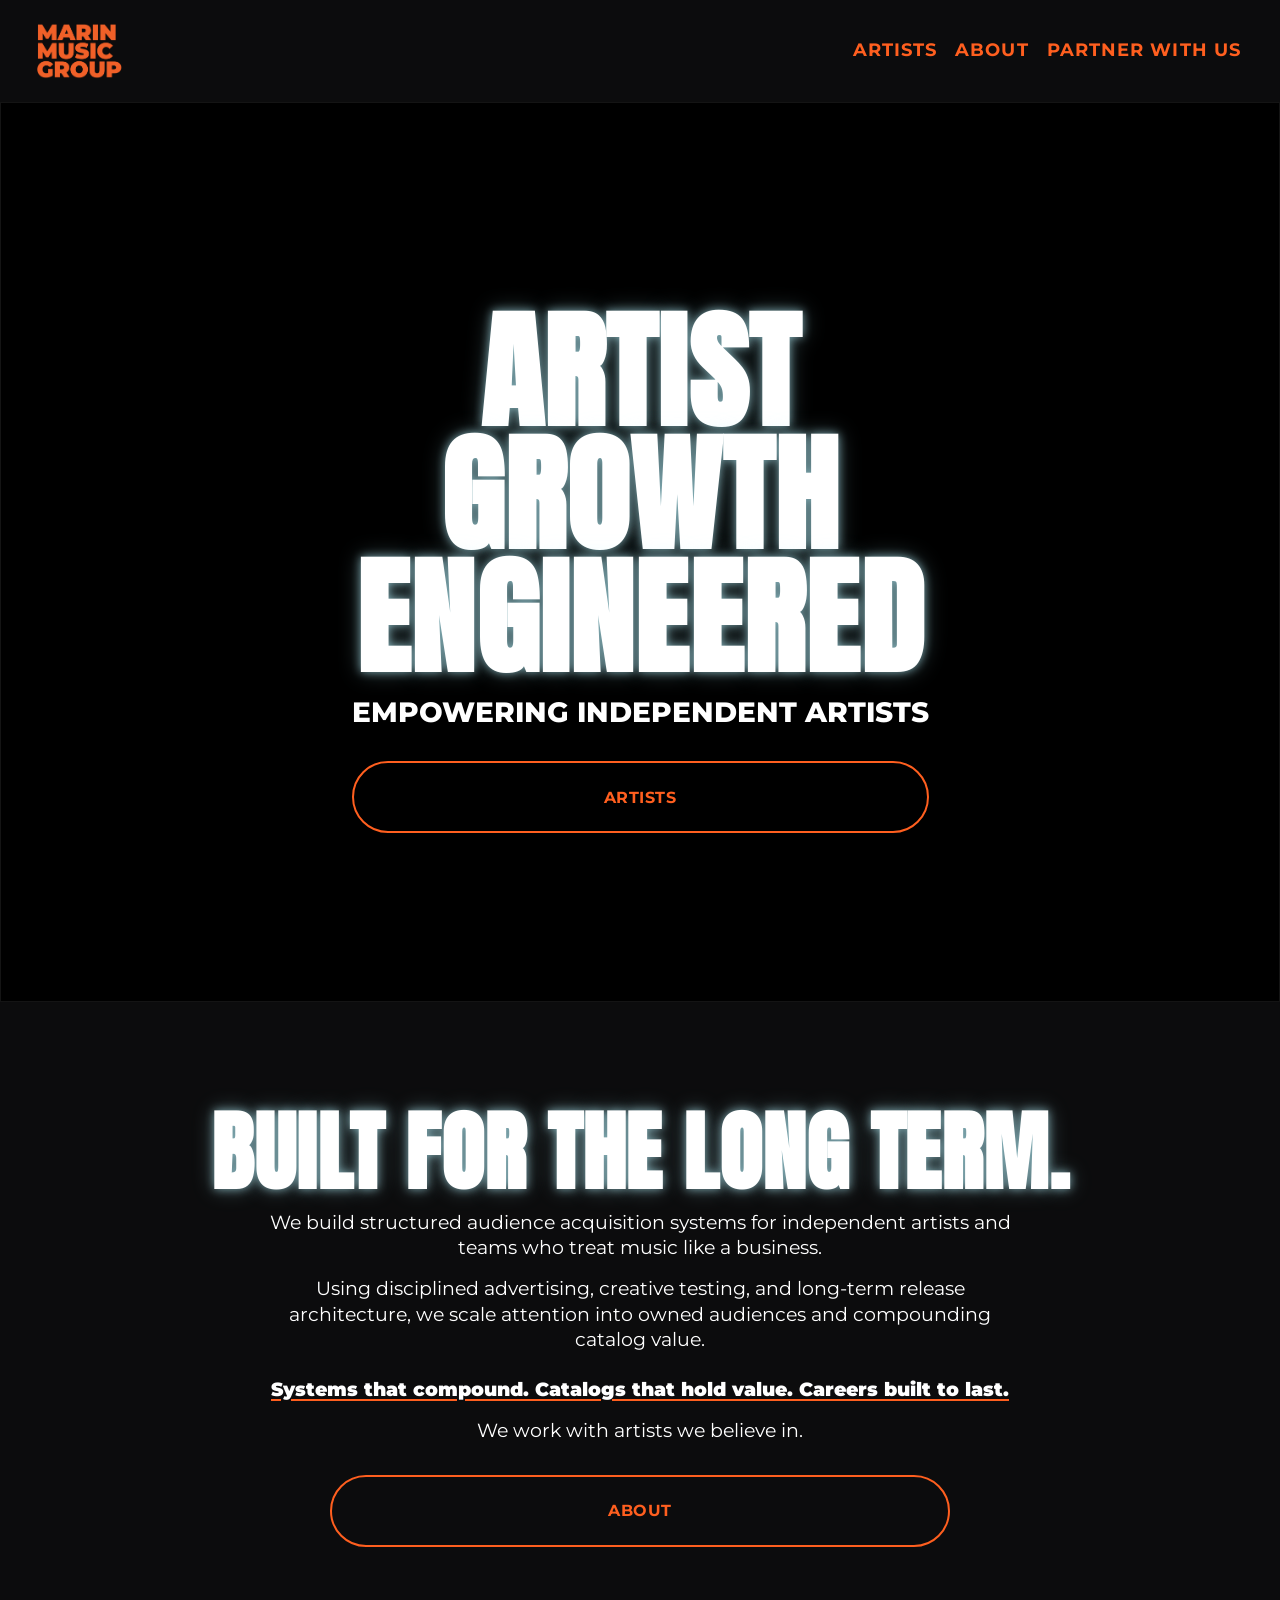
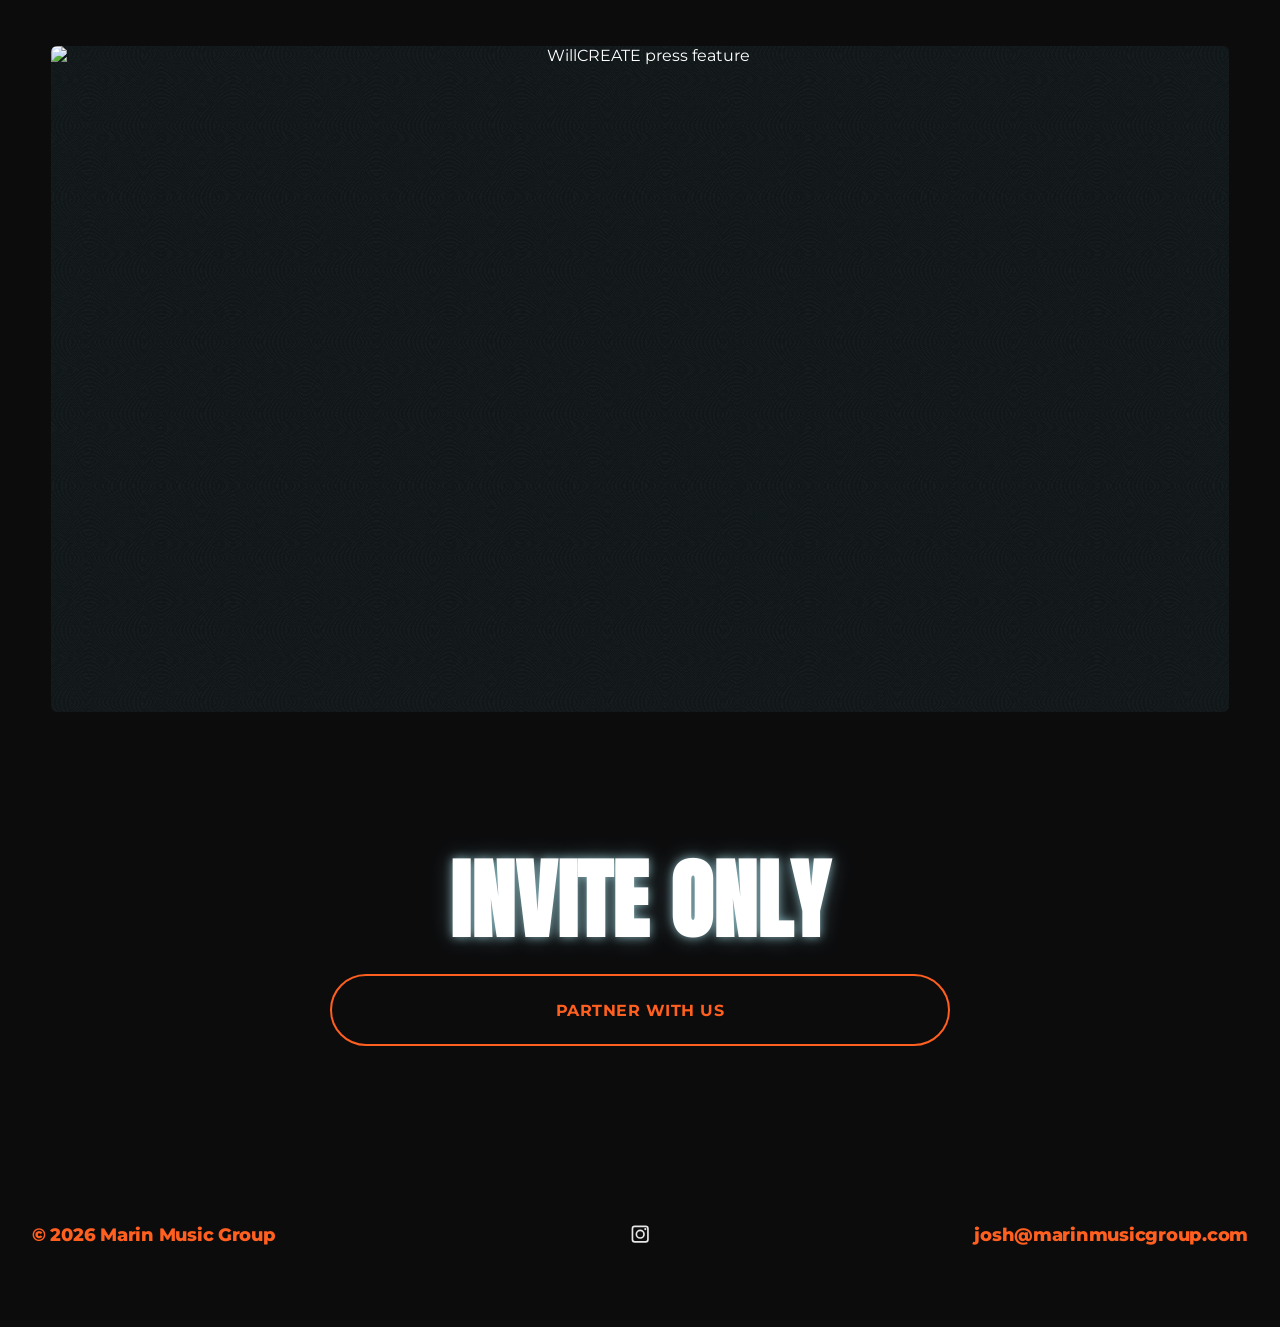
==== commit 297ee563: "Add homepage artist belief copy" ====
--- a/index.html
+++ b/index.html
@@ -58,6 +58,10 @@
           <span class="about-copy-emphasis">Systems that compound. Catalogs that hold value. Careers built to last.</span>
         </p>
 
+        <p class="about-copy">
+          We work with artists we believe in.
+        </p>
+
         <a href="/about" class="oval-btn hero-cta about-cta">ABOUT</a>
       </div>
 
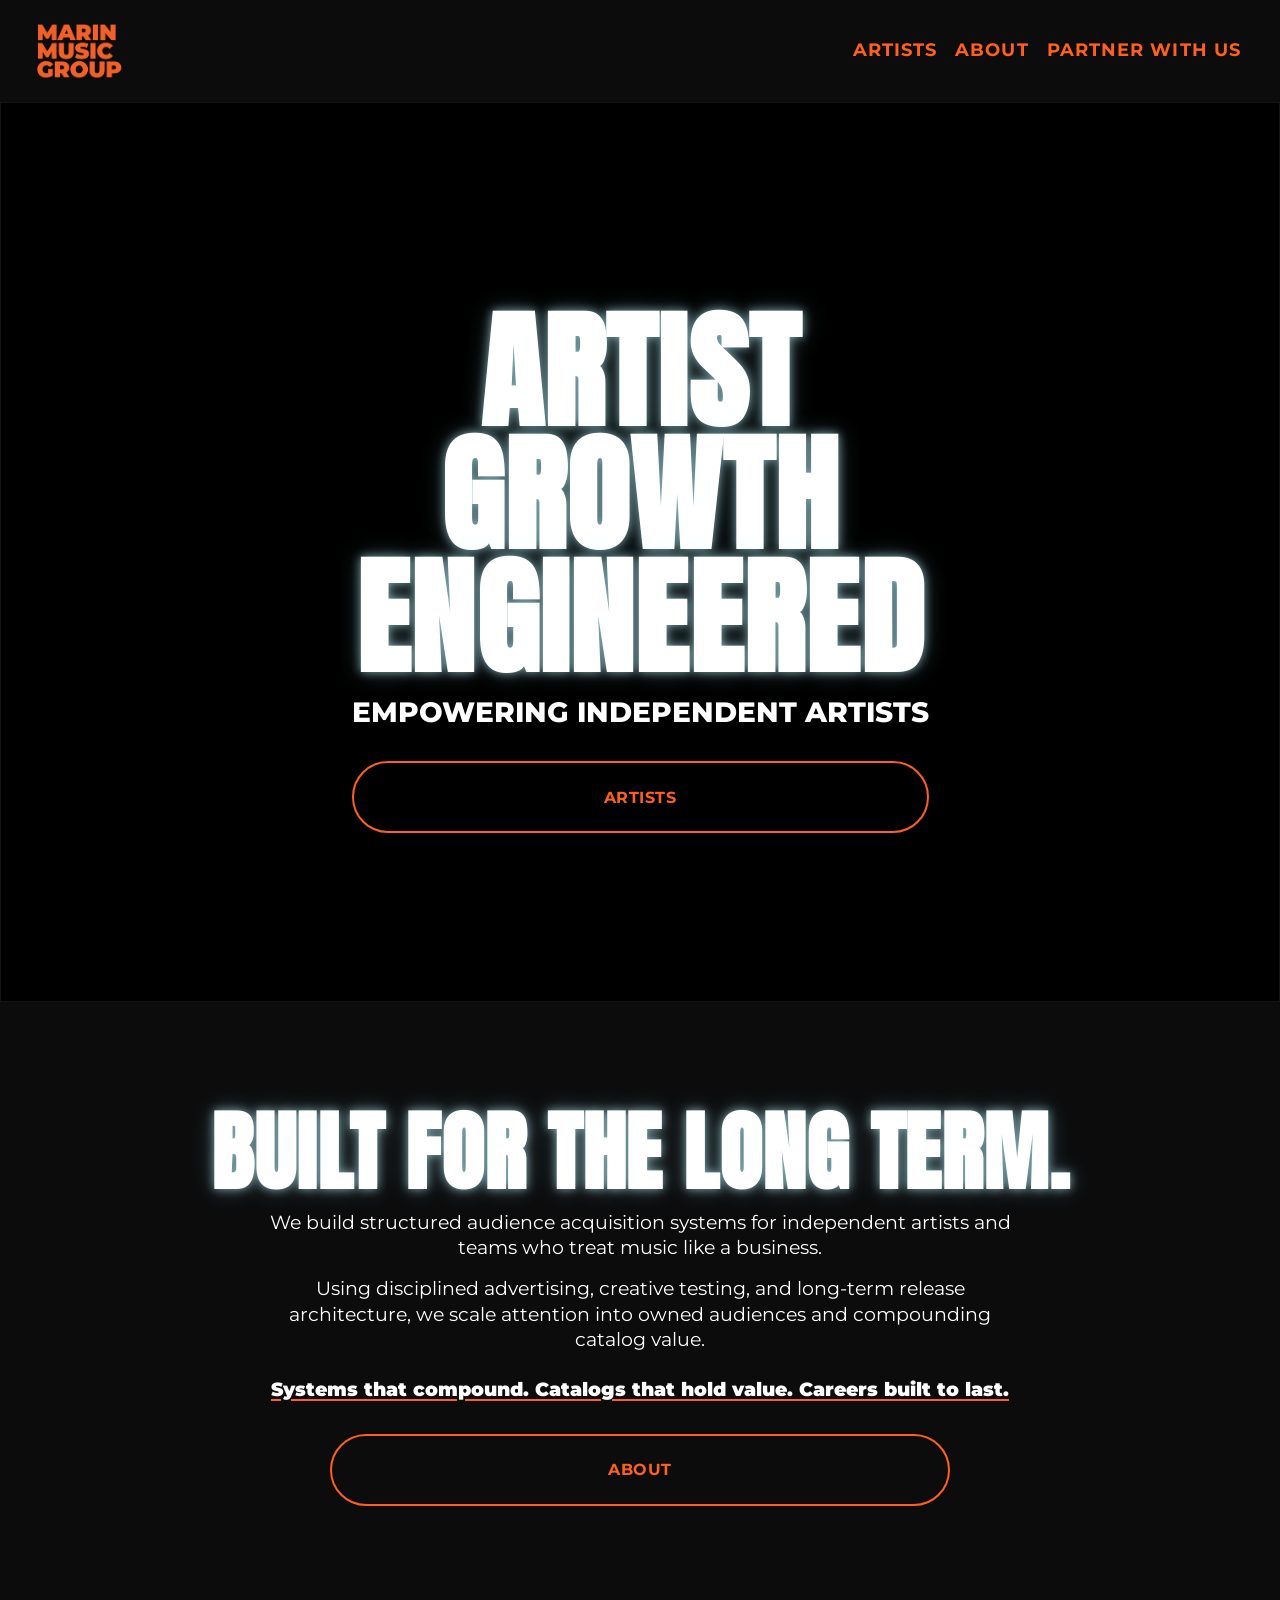
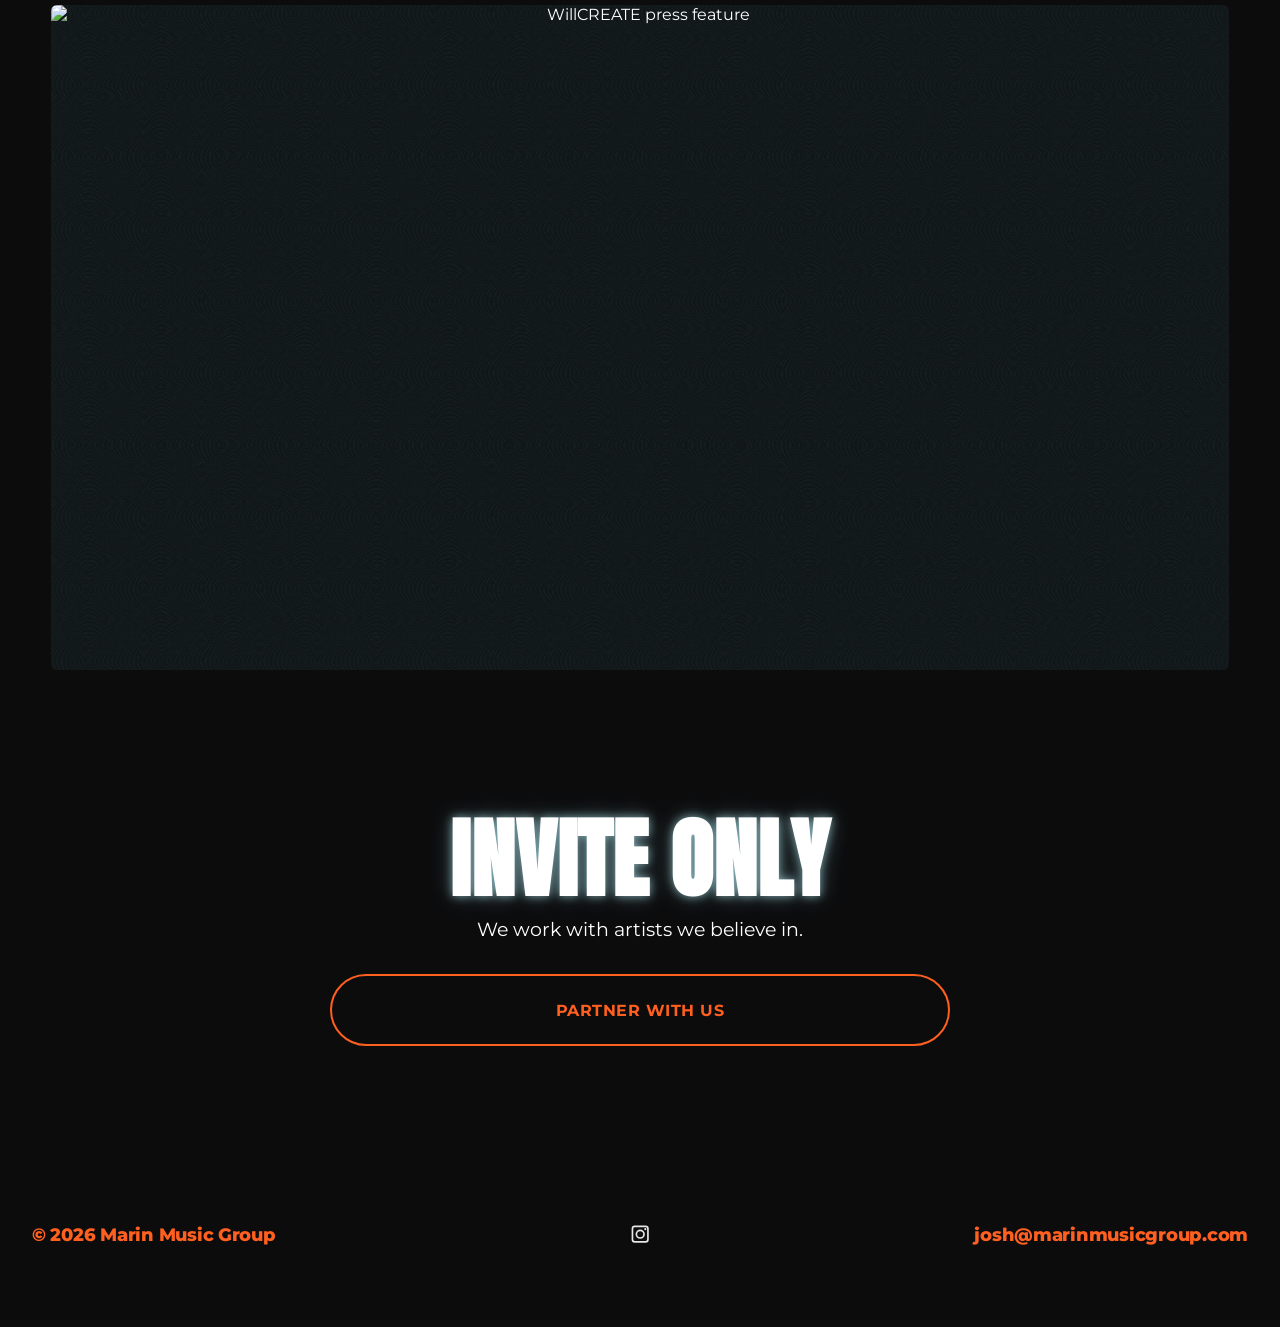
==== commit 692f0498: "Move invite-only copy" ====
--- a/index.html
+++ b/index.html
@@ -58,10 +58,6 @@
           <span class="about-copy-emphasis">Systems that compound. Catalogs that hold value. Careers built to last.</span>
         </p>
 
-        <p class="about-copy">
-          We work with artists we believe in.
-        </p>
-
         <a href="/about" class="oval-btn hero-cta about-cta">ABOUT</a>
       </div>
 
@@ -72,6 +68,7 @@
 
     <section id="partner" class="partner shell">
       <h2 class="glow-title reveal">INVITE ONLY</h2>
+      <p class="partner-copy reveal">We work with artists we believe in.</p>
       <a href="/partner-with-us" class="oval-btn oval-btn-accent reveal">PARTNER WITH US</a>
     </section>
   </main>
--- a/style.css
+++ b/style.css
@@ -483,6 +483,14 @@
   max-width: 980px;
   margin-inline: auto;
   font-size: clamp(3.2rem, 6.8vw, 6.2rem);
+}
+
+.partner-copy {
+  margin: 1rem auto 0;
+  max-width: 760px;
+  font-size: clamp(0.96rem, 1.45vw, 1.25rem);
+  line-height: 1.35;
+  color: #ffffff;
 }
 
 .accent-underline {
